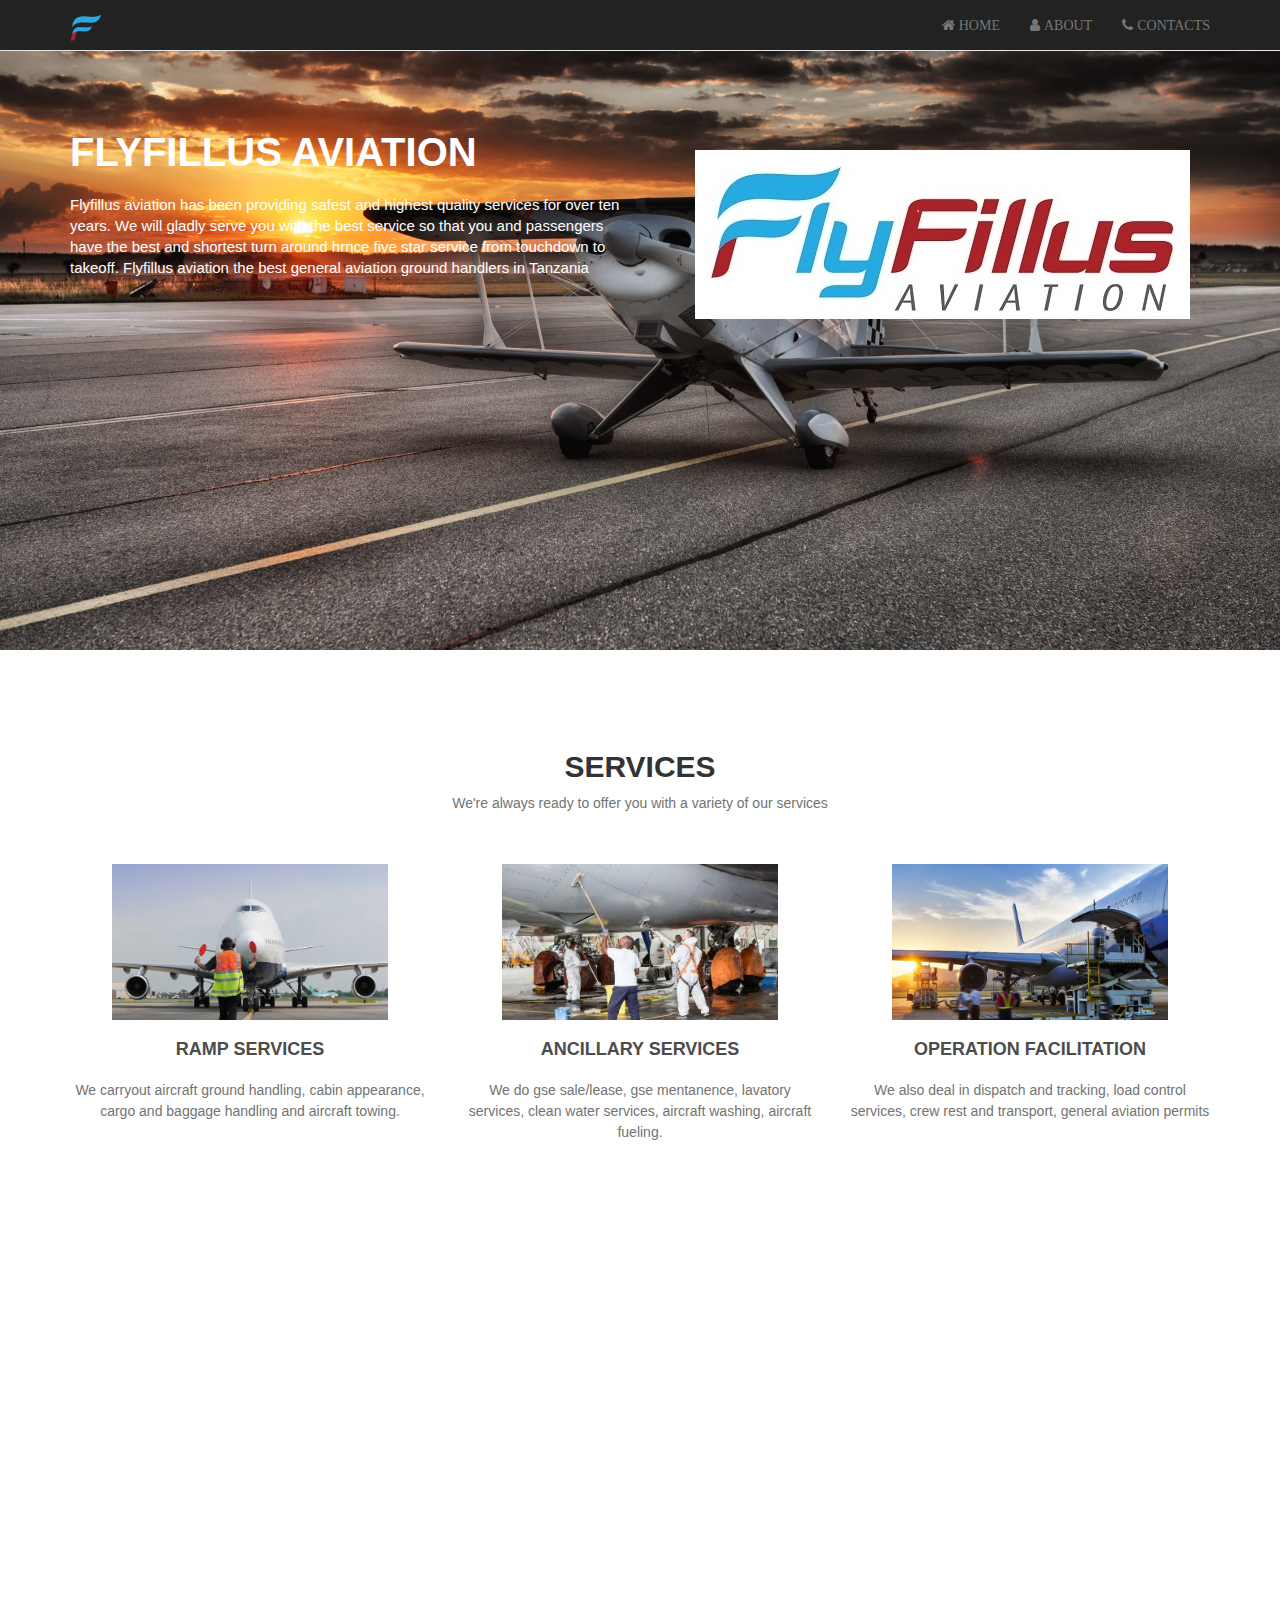
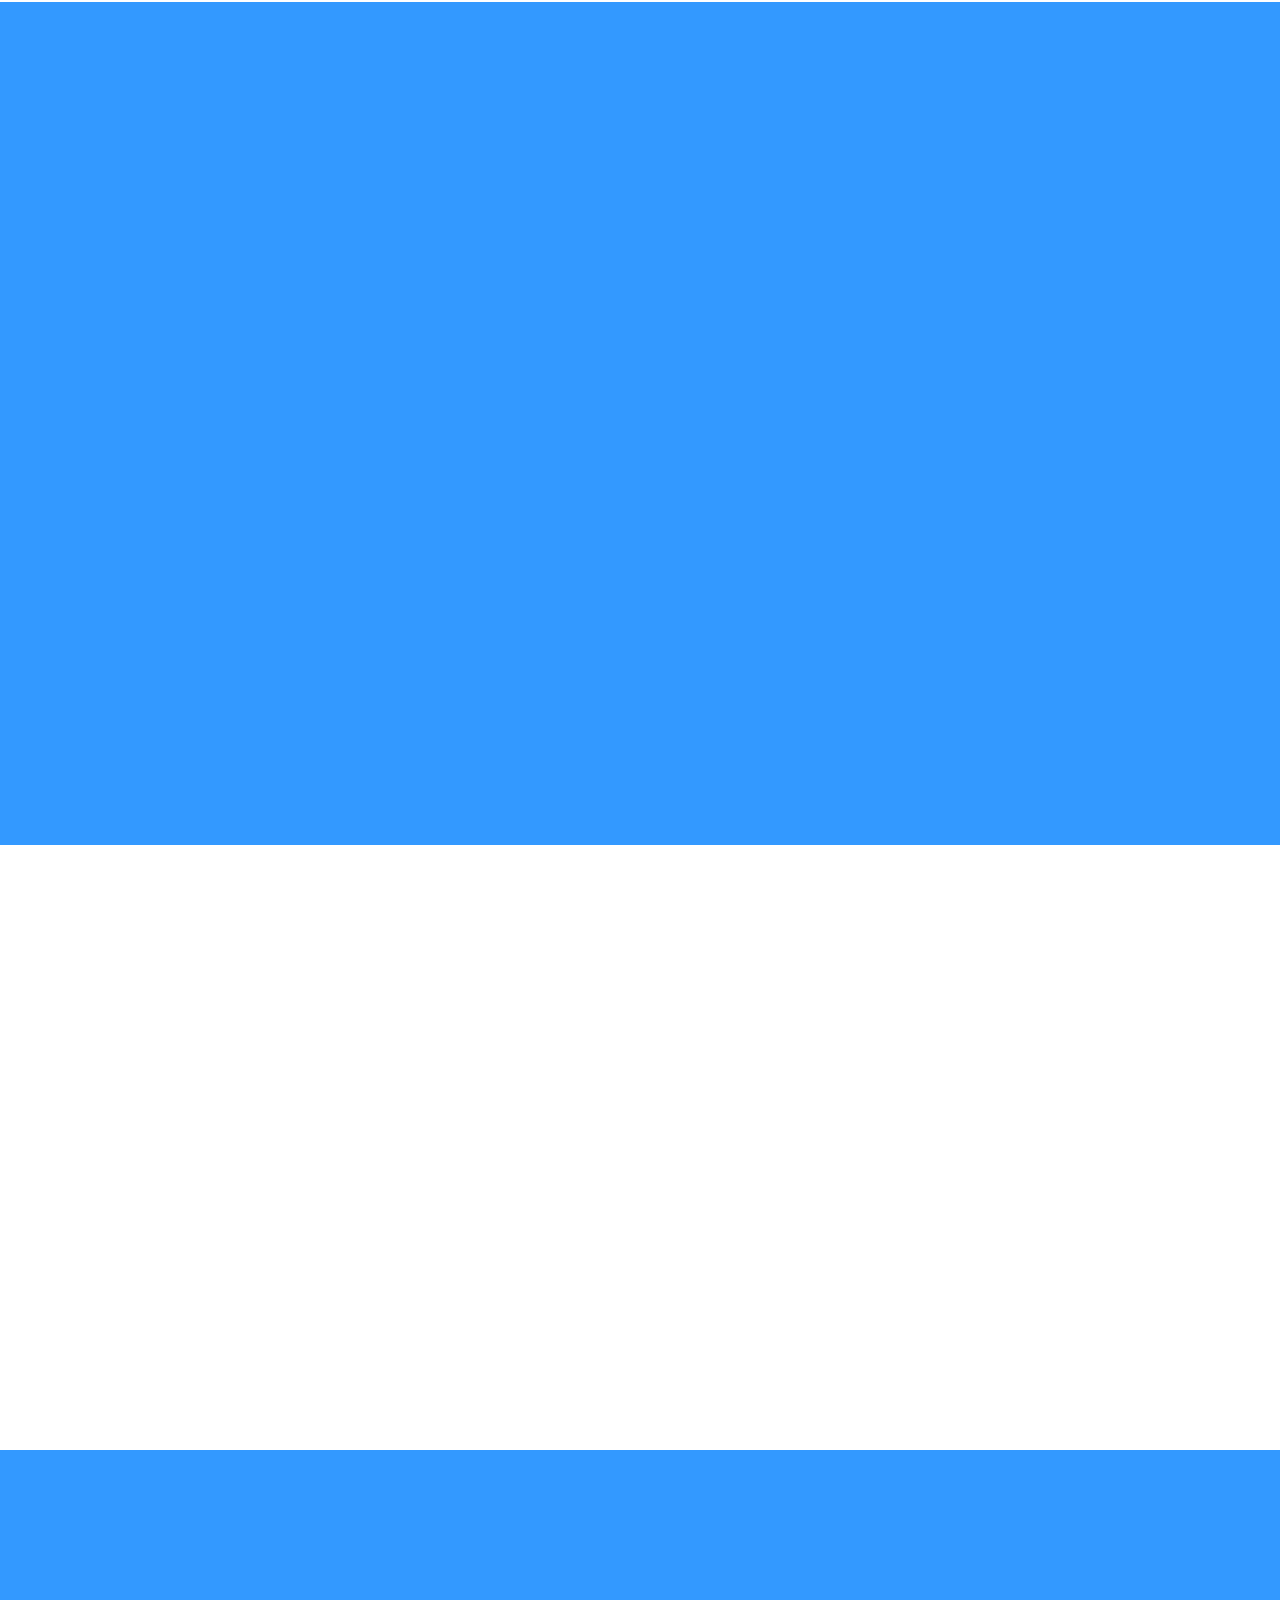
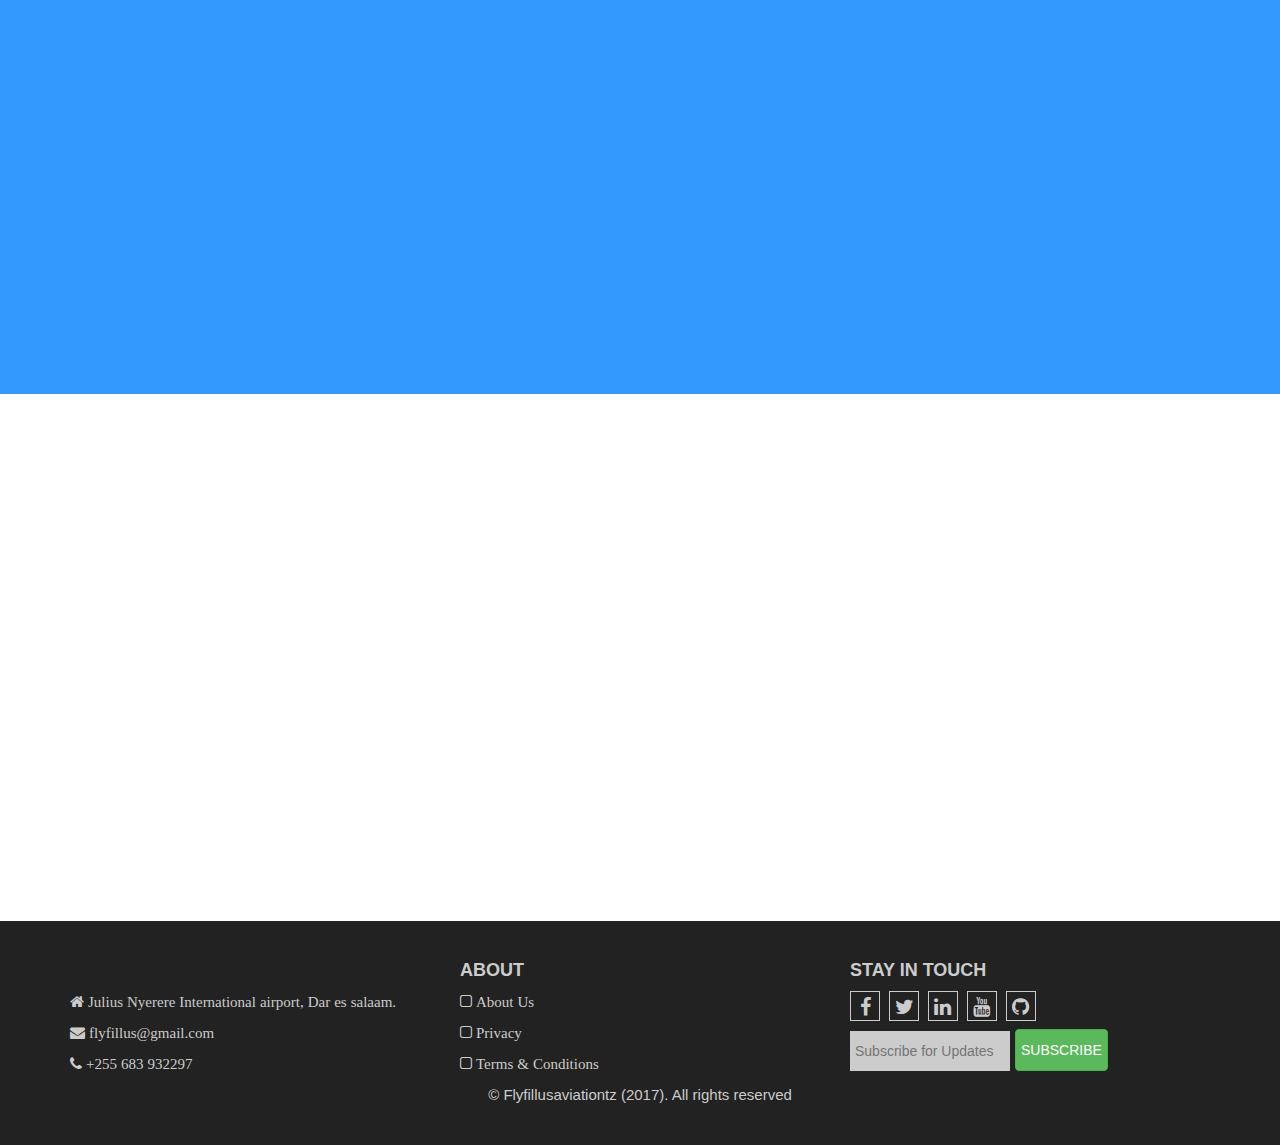
==== index.html @ 10ec1c62 "k" ====
<!DOCTYPE html>
<html>
	<head>
		<meta charset="utf-8">
		<meta http-equiv="X-UA-Compatible" content="IE=edge">
		<meta name="viewport" content="width=device-width, initial-scale=1">
		<title>Ground Handling | Tanzania | Flyfillusaviationtz</title>	
		<link rel="stylesheet" href="css/bootstrap.css">   
		<link rel="stylesheet" href="css/font-awesome.css">
		<link rel="stylesheet" href="css/style.css">
		<link rel="stylesheet" href="css/animate.css">
		<link rel="icon" type="image/png" href="image/logoo.png">
	</head>
	<body>
		<div id="myNavbar" class="navbar navbar-default navbar-fixed-top" role="navigation">
			<div class="container">
				<div class="navbar-header">
					<button type="button" class="navbar-toggle" data-toggle="collapse" data-target=".navbar-collapse">
						<span class="icon-bar"></span>
						<span class="icon-bar"></span>
						<span class="icon-bar"></span>
					</button>
					<a href="index.html" class="navbar-brand"><img style="height:26px; widith:26px;"src="image/logoo.png"></a>
				</div>
				<div class="navbar-collapse collapse">
					<ul class="nav navbar-nav navbar-right">
						<li><a href="index.html"><i class="fa fa-home" aria-hidden="true"> Home</i></a></li>
						<li><a href="#team"><i class="fa fa-user" aria-hidden="true"> About</i></a></li>
						<li><a href="contacts.html"><i class="fa fa-phone" aria-hidden="true"> Contacts</i></a></li>
					</ul>
				</div>
			</div>
		</div>
		<div id="header" class="header">
			<div class="container">
				<div class="row">
					<div class="col-lg-6 col-md-6 wow bounceInLeft" data-wow-delay="1s">
						<h1>Flyfillus aviation</h1>
						<p>
						Flyfillus aviation has been providing safest and highest quality services for over ten years. 
						We will gladly serve you with the best service so that you and passengers have the best and shortest turn around hrnce five star service from touchdown to takeoff. 
						Flyfillus aviation the best general aviation ground handlers in Tanzania
						</p>
					</div>
					<div class="col-lg-6 col-md-6 wow bounceInRight">
						<img src="image/test.jpg" alt="">
					</div>
				</div>
				
				
				
			</div>
		</div>
		<div id="services" class="services">
			<div class="container">
				<h2 class="wow fadeInUp">Services</h2>
				<p class="wow fadeInUp" data-wow-delay="0.4s">We're always ready to offer you with a variety of our services</p>
				<div class="row">
					<div class="col-lg-4 col-md-4 wow fadeInLeft" data-wow-delay="1.8s">
						<div class="service-block">
							<div>
								<img src="image/ramp.jpg" alt="" style="width:276px; height:156px;">
							</div>
							<div>
								<h4>RAMP SERVICES</h4>
								<p>We carryout aircraft ground handling, cabin appearance, cargo and baggage handling and aircraft towing.</p>
							</div>
						</div>
					</div>
					<div class="col-lg-4 col-md-4 wow fadeInLeft" data-wow-delay="1.4s">
						<div class="service-block">
							<div>
								<img src="image/Cleaning.jpg" alt="" style="width:276px; height:156px;">
							</div>
							<div>
								<h4>ANCILLARY SERVICES</h4>
								<p>We do gse sale/lease, gse mentanence, lavatory services, clean water services, aircraft washing, aircraft fueling.</p>
							</div>
						</div>
					</div>
					<div class="col-lg-4 col-md-4 wow fadeInLeft" data-wow-delay="1s">
						<div class="service-block">
							<div>
								<img src="image/operation.jpg" alt="" style="width:276px; height:156px;">
							</div>
							<div>
								<h4>OPERATION FACILITATION</h4>
								<p>We also deal in dispatch and tracking, load control services, crew rest and transport, general aviation permits</p>
							</div>
						</div>
					</div>
				</div>	
				<div class="row">
					<div class="col-lg-4 col-md-4 wow fadeInLeft" data-wow-delay="1.8s">
						<div class="service-block">
							<div>
								<img src="image/charter.jpg" alt="" style="width:276px; height:156px;">
							</div>
							<div>
								<h4>CHARTER SERVICES</h4>
								<p>"Beechcraft 1900, king air, citation sovereign, citation mustang, Cessna caravan 208, Embraer erj 145.</p>
							</div>
						</div>
					</div>
					<div class="col-lg-4 col-md-4 wow fadeInLeft" data-wow-delay="1.4s">
						<div class="service-block">
							<div>
								<img src="image/passengers.jpg" alt="" style="width:276px; height:156px;">
							</div>
							<div>
								<h4>PASSENGER HANDLING</h4>
								<p>We perform fast track handling, meet greet and assist, terminal transport, minor tracking and facilitation, passenger lounge facilities, booking and reservation.</p>
							</div>
						</div>
					</div>
					<div class="col-lg-4 col-md-4 wow fadeInLeft" data-wow-delay="1s">
						<div class="service-block">
							<div>
								<img src="image/advisory.jpg" alt="">
							</div>
							<div>
								<h4>FREE AVIATION ADVISORY</h4>
								<p>We offer advice on notam, weather, charts, urgent airport information, Tanzania important aviation contacts</p>
							</div>
						</div>
					</div>
				</div>
			</div>
		</div>
		<div id="pricing" class="pricing">
			<div class="container">
				<div class="row">
					<h2 class="wow fadeInUp">Pricing</h2>
					<p class="wow fadeInUp" data-wow-delay="0.4s">Management refers to the process of achieving organizational</p>
					<div class="col-lg-3 col-md-3 wow flipInY" data-wow-delay="0.8s">
						<div class="packages">
							<h4>Bronze</h4>
							<h1>9.99</h1>
							<b>Monthly</b>
							<p>Management refers to the process of achieving organizational</p>
							<hr>
							<li>100 Users</li>
							<li>SSL Certificate</li>
							<li>Online Support</li>
							<li>300GB Diskspace</li>
							<li>100 Email Address</li>
							<li>MySQL Databases</li>
							<button class="btn btn-success">Get Started</button>
						</div>
					</div>
					<div class="col-lg-3 col-md-3 wow flipInY" data-wow-delay="1.2s">
						<div class="packages">
							<h4>Silver</h4>
							<h1>19.99</h1>
							<b>Monthly</b>
							<p>Management refers to the process of achieving organizational</p>
							<hr>
							<li>100 Users</li>
							<li>SSL Certificate</li>
							<li>Online Support</li>
							<li>300GB Diskspace</li>
							<li>100 Email Address</li>
							<li>MySQL Databases</li>
							<button class="btn btn-success">Get Started</button>
						</div>
					</div>
					<div class="col-lg-3 col-md-3 wow flipInY" data-wow-delay="1.6s">
						<div class="packages">
							<h4>Gold</h4>
							<h1>29.99</h1>
							<b>Monthly</b>
							<p>Management refers to the process of achieving organizational</p>
							<hr>
							<li>100 Users</li>
							<li>SSL Certificate</li>
							<li>Online Support</li>
							<li>300GB Diskspace</li>
							<li>100 Email Address</li>
							<li>MySQL Databases</li>
							<button class="btn btn-success">Get Started</button>
						</div>
					</div>
					<div class="col-lg-3 col-md-3 wow flipInY" data-wow-delay="2.0s">
						<div class="packages">
							<h4>Premium</h4>
							<h1>39.99</h1>
							<b>Monthly</b>
							<p>Management refers to the process of achieving organizational</p>
							<hr>
							<li>100 Users</li>
							<li>SSL Certificate</li>
							<li>Online Support</li>
							<li>300GB Diskspace</li>
							<li>100 Email Address</li>
							<li>MySQL Databases</li>
							<button class="btn btn-success">Get Started</button>
						</div>
					</div>
				</div>
			</div>
		</div>
		<div id="team" class="team">
			<div class="container">
				<div class="row">
					<h2 class="wow fadeInUp">Meet the team</h2>
					<p class="wow fadeInUp" data-wow-delay="0.4s">Our team will assist with your specific and general aircraft related enquiries</p>
					<div class="col-lg-3 col-md-3 wow fadeInLeft" data-wow-delay="2.0s">
						<img src="image/profile.png" class="img-circle" alt="">
						<h4>Mugisha Frank</h4>
						<b>Operations Manager</b>
						<p>flyfillus@flyfillusaviation.com</p>
						<a href="#"><i class="fa fa-facebook" aria-hidden="true"></i></a>
						<a href="#"><i class="fa fa-twitter" aria-hidden="true"></i></a>
						<a href="#"><i class="fa fa-linkedin" aria-hidden="true"></i></a>
						<a href="#"><i class="fa fa-pinterest" aria-hidden="true"></i></a>
					</div>
					<div class="col-lg-3 col-md-3 wow fadeInLeft" data-wow-delay="1.6s">
						<img src="image/profile.png" class="img-circle" alt="">
						<h4>Goha Frank</h4>
						<b>Operations Executive</b>
						<p>operations@flyfillusaviation.com</p>
						<a href="#"><i class="fa fa-facebook" aria-hidden="true"></i></a>
						<a href="#"><i class="fa fa-twitter" aria-hidden="true"></i></a>
						<a href="#"><i class="fa fa-linkedin" aria-hidden="true"></i></a>
						<a href="#"><i class="fa fa-pinterest" aria-hidden="true"></i></a>
					</div>
					<div class="col-lg-3 col-md-3 wow fadeInLeft" data-wow-delay="1.2s">
						<img src="image/profile.png" class="img-circle" alt="">
						<h4>Irene Aloys</h4>
						<b>Marketing Executive</b>
						<p>marketing@flyfillusaviation.com</p>
						<a href="#"><i class="fa fa-facebook" aria-hidden="true"></i></a>
						<a href="#"><i class="fa fa-twitter" aria-hidden="true"></i></a>
						<a href="#"><i class="fa fa-linkedin" aria-hidden="true"></i></a>
						<a href="#"><i class="fa fa-pinterest" aria-hidden="true"></i></a>
					</div>
					<div class="col-lg-3 col-md-3 wow fadeInLeft" data-wow-delay="0.8s">
						<img src="image/profile.png" class="img-circle" alt="">
						<h4>Mutalemwa Julius</h4>
						<b>Accounts Executive</b>
						<p>accounts@flyfillusaviation.com</p>
						<a href="#"><i class="fa fa-facebook" aria-hidden="true"></i></a>
						<a href="#"><i class="fa fa-twitter" aria-hidden="true"></i></a>
						<a href="#"><i class="fa fa-linkedin" aria-hidden="true"></i></a>
						<a href="#"><i class="fa fa-pinterest" aria-hidden="true"></i></a>
					</div>
				</div>
			</div>
		</div>
		<div id="client" class="clients">
			<div class="container">
				<div class="row">
					<h2 class="wow fadeInUp">Trusted by</h2>
					<p class="wow fadeInUp" data-wow-delay="0.4s">Management refers to the process of achieving organizational</p>
					<div class="col-lg-3 col-md-3 wow fadeInLeft" data-wow-delay="2.0s">
						<li><img src="image/client1.png" alt=""></li>
					</div>
					<div class="col-lg-3 col-md-3 wow fadeInLeft" data-wow-delay="1.6s">
						<li><img src="image/client2.png" alt=""></li>
					</div>
					<div class="col-lg-3 col-md-3 wow fadeInLeft" data-wow-delay="1.2s">
						<li><img src="image/client3.png" alt=""></li>
					</div>
					<div class="col-lg-3 col-md-3 wow fadeInLeft" data-wow-delay="0.8s">
						<li><img src="image/client4.png" alt=""></li>
					</div>
				</div>
			</div>
		</div>
		<div id="contact" class="contact">
			<div class="container">
				<div class="row">
					<h2 class="wow fadeInUp">Contact</h2>
					<p class="wow fadeInUp" data-wow-delay="0.4s">Management refers to the process of achieving organizational</p>
					<div class="col-lg-6 col-md-6">
						<div class="input-group input-group-lg wow fadeInUp" data-wow-delay="0.8s">
							<span class="input-group-addon" id="sizing-addon1"><i class="fa fa-user" aria-hidden="true"></i></span>
							<input type="text" class="form-control"  aria-describedby="sizing-addon1" placeholder="Firstname">
						</div>
						<div class="input-group input-group-lg wow fadeInUp" data-wow-delay="1.2s">
							<span class="input-group-addon" id="sizing-addon1"><i class="fa fa-envelope" aria-hidden="true"></i></span>
							<input type="text" class="form-control"  aria-describedby="sizing-addon1" placeholder="Email">
						</div>
						<div class="input-group input-group-lg wow fadeInUp" data-wow-delay="1.6s">
							<span class="input-group-addon" id="sizing-addon1"><i class="fa fa-phone" aria-hidden="true"></i></span>
							<input type="text" class="form-control"  aria-describedby="sizing-addon1" placeholder="Phone number">
						</div>
					</div>
					<div class="col-lg-6 col-md-6 wow fadeInUp" data-wow-delay="2.0s">
						<div class="input-group">
							<textarea name="" id=""cols="80" rows="6" class="form-control" style="resize:none;" placeholder="Write your message..."></textarea>
						</div>
						<button class="btn btn-lg">Send Message</button>
					</div>
				</div>
			</div>
		</div>
		<div id="footer" class="footer">
			<div class="container">
				<div class="row">
					<div class="col-lg-4">
						<h4 class="wow fadeInUp">Contact Us</h4>
						<p><i class="fa fa-home" aria-hidden="true"> Julius Nyerere International airport, Dar es salaam.</i></p>
						<p><i class="fa fa-envelope" aria-hidden="true"> flyfillus@gmail.com</i></p>
						<p><i class="fa fa-phone" aria-hidden="true"> +255 683 932297</i></p>
					</div>
					<div class="col-lg-4">
						<h4>About</h4>
						<p><i class="fa fa-square-o" aria-hidden="true"> About Us</i></p>
						<p><i class="fa fa-square-o" aria-hidden="true"> Privacy</i></p>
						<p><i class="fa fa-square-o" aria-hidden="true"> Terms & Conditions</i></p>
					</div>
					<div class="col-lg-4">
						<h4>Stay in touch</h4>
						<i class="social fa fa-facebook" aria-hidden="true"></i>
						<i class="social fa fa-twitter" aria-hidden="true"></i>
						<i class="social fa fa-linkedin" aria-hidden="true"></i>
						<i class="social fa fa-youtube" aria-hidden="true"></i>
						<i class="social fa fa-github" aria-hidden="true"></i><br>
						<input type="email" placeholder="Subscribe for Updates"><button class="btn btn-success">Subscribe</button>
					</div>
				</div>
				<p class="text-center">&copy; Flyfillusaviationtz (2017). All rights reserved</p>
			</div>
		</div>
		
		
		<script src="js/jquery.js"></script>
		<script src="js/bootstrap.js"></script>
		<script src="js/wow.min.js"></script>
        <script>
            new WOW().init();
        </script>
	</body>
</html>
---- css/style.css ----
*{
	padding:0;
	margin:0;
}
body{
	overflow-x:hidden;
	font-family:'Open Sans', sans-serif;
	text-rendering:optimizeLegibility !important;
	-webkit-font-smoothing:antialiased !important;
}
li{
	list-style:none;
	display:inline-block;
}
a{
	text-decoration:none;
	transition: all 500ms ease-in-out;
	
}
a:hover,a:active{
	text-decoration:none;
}
h1,h2,h4{
	font-family:'PT Sans Narrow', Arial, sans-serif;
	text-transform:uppercase;
	font-weight:700;
}
p{
	font-size:15px;
	line-height:21px;
}
.btn{
	transition:all 300ms ease-in-out;
	font-weight:500 !important;
	text-transform:uppercase;
}
.btn:hover{
	background-color:#ededed !important;
	color:#3c3c3c !important;
	border:1px solid #fff !important;
}
.navbar{
	background-color:#222222 !important;
	text-transform:uppercase;
	font-family:'PT Sans Narrow', Arial, sans-serif;
	font-weight:700;
}
.navbar a:hover{
	opacity:1;
	background-color:#111111 !important;
}
.header{
	height:600px;
	width:100%;
	padding:30px 0 30px;
	margin-top:50px;
	background-image:url(../image/aircraft.jpeg);
	background-position:center center;
	background-repeat:no-repeat;
	background-size:cover;
	color:#fff;
}
.header img{
	height:169px;
	width:495px;
	margin:70px 0 0 40px;
}
.header h1{
	font-size:40px;
	font-weight:700;
	padding-top:30px;
}
.header h1,.header p,.header button{
	margin-top:20px;
}
.header .btn{
	border-radius:0;
	margin:40px 20px;
}
@media(max-width:575px){
	.header p{
		font-size:3px;
	}
	
}
@media(max-width:768px){
	.header{
		padding:30px;
		height:750px;
	}
	.header img{
		width:90%;
		height:200px;
		margin:20px 0 0 20px;
	}
	.header .btn{
		font-size:10px;
		margin-left:20px;
	}
	.header h1{
		font-size:20px;
	}
	.header p{
		font-size:13px;
	}
}
.services{
	padding:80px 0 80px;
	text-align:center;
}
.services h1,.services h4{
	color:#4c4c4c;
	margin:20px 0 20px;
}
.services p{
	color:#737373;
	font-size:14px;
	padding-bottom:40px;
}
.services i{
	height:80px;
	width:80px;
	font-size:30px;
	padding:25px 20px;
	border-radius:50%;
	background-color:#6699cc;
	color:#fff;
}
@media(max-width:768px){
	.services{
		padding:30px;
	}
}
.pricing{
	padding:50px 0 80px;
	text-align:center;
	background-color:#3399ff;
}
.pricing h2, .pricing p{
	color:#fff;
}
.pricing p{
	padding-bottom:40px;
}
.pricing .packages{
	padding:30px;
	border:1px solid #ccc;
	background-color:#fff;
	border-radius:5px;
	margin-top:30px;
}
.packages li{
	display:block;
	padding:5px;
}
.packages h4,.packages h1,.packages b{
	color:#4c4c4c;
}
.packages p,.packages li{
	color:#737373;
}
.packages button{
	margin-top:10px;
}
@media(max-width:768px){
	.pricing{
		padding:30px;
	}
	.packages{
		width:80%;
		margin-left:25px;
	}
}
.team{
	padding:50px 0 80px;
	text-align:center;
}
.team b,.team h2,.team h4{
	margin:20px 0 20px;
	color:#4c4c4c;
}
.team p{
	color:#737373;
}
.team img{
	height:150px;
	width:150px;
	margin-top:80px;
}
.team i{
	height:30px;
	width:30px;
	padding:5px;
	font-size:17px;
	border-radius:50%;
	background-color:#a0db8e;
}
.team a:hover i{
	background-color:#709963;
}
.clients{
	padding:50px 0 80px;
	background-color:#3399ff;
	text-align:center;
	color:#fff;
}
.client h2{
	color:#5e5e5e;
}
.clients p{
	padding-bottom:40px;
}
.clients img{
	width:200px;
	opacity:0.6;
	cursor:pointer;
	margin:40px 0;
	transition:all 500ms ease-in-out;
}
.clients li:hover img{
	opacity:1;
}
.contact{
	padding:50px 0 80px;
	text-align:center;
}
.contact p{
	padding-bottom:80px;
	color:#737373;
}
.contact h2{
	color:#4c4c4c;
	margin:20px 0 20px;
}
.contact .input-group{
	margin-bottom:25px;
}
.contact .form-control{
	border-radius:0 !important;
}
.contact span{
	border-radius:0 !important;
}
.contact .btn{
	border-radius:0;
	width:100%;
	font-size:15px;
	background-color:#f08080;
	color:#fff;
}
.contact .btn:hover{
	background-color:#a85959;
	color:#fff !important;
}
.footer{
	padding:30px;
	color:#cccccc;
	background-color:#222222;
}
.footer .social{
	font-size:20px;
	height:30px;
	width:30px;
	text-align:center;
	padding:5px;
	border:1px solid #cccccc;
	margin-bottom:10px;
	margin-right:5px;
}
.footer input{
	height:40px;
	width:160px;
	padding:5px;
	border:none;
	background-color:#cccccc;
	color:#000;
}
.footer .btn{
	padding:10px 5px 10px;
	margin:-3px 0 0 5px;
}



.card-box{
		width:70%;
		position:absolute; 
		top:300px;
		left:80px;
		background:rgba(34,34,34,0.8);
		color:#fff;
	}
	.text{
		width:90%;
		text-align:center;
		overflow:hidden;
		height:11rem;
	}
	.discount1{
		width:65%;
		float:left;
	}
	.discount1 p{
		font-family:Constantia, "Lucida Bright", "DejaVu Serif", Georgia, "serif";
		font-size:2rem;
		padding:2rem;
	}
	.discount1{
	width:65%;
	float:left;
}
.discount1 p{
	font-family:Constantia, "Lucida Bright", "DejaVu Serif", Georgia, "serif";
	font-size:2rem;
	padding:2rem;
}
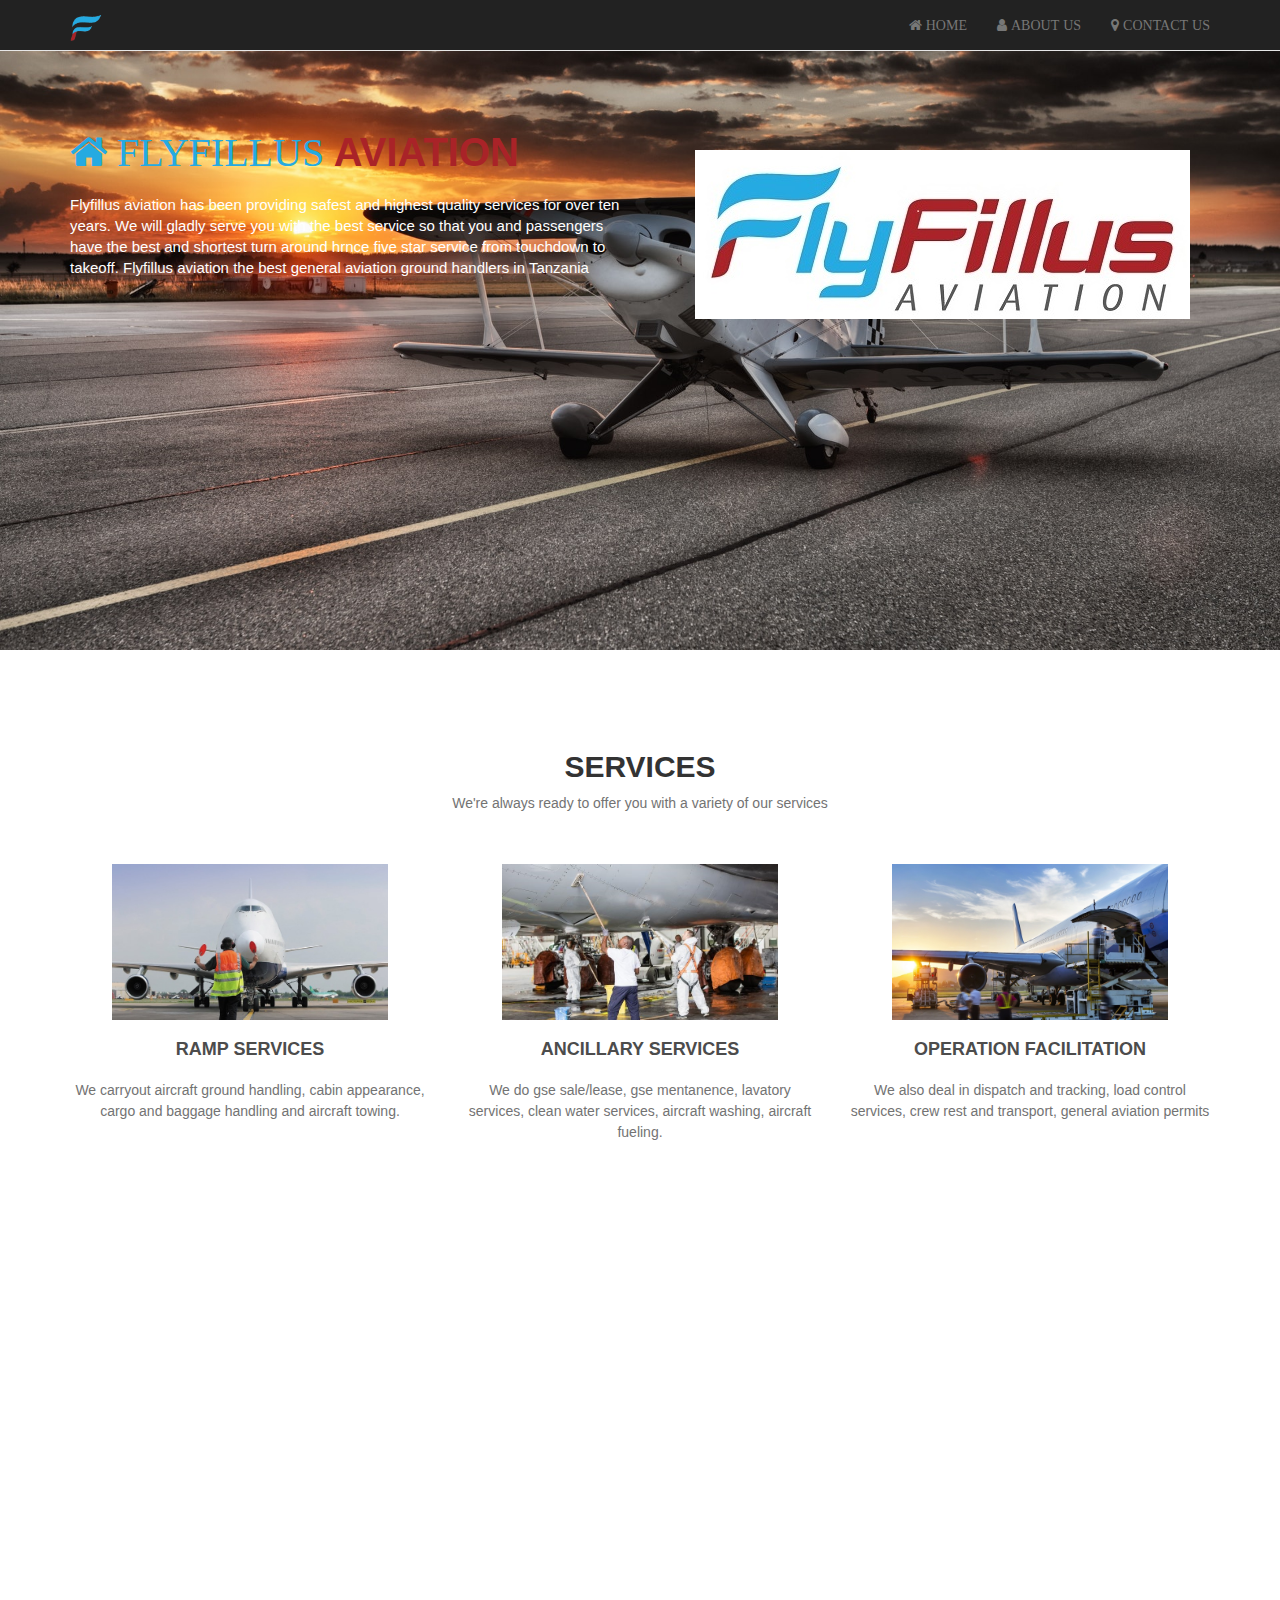
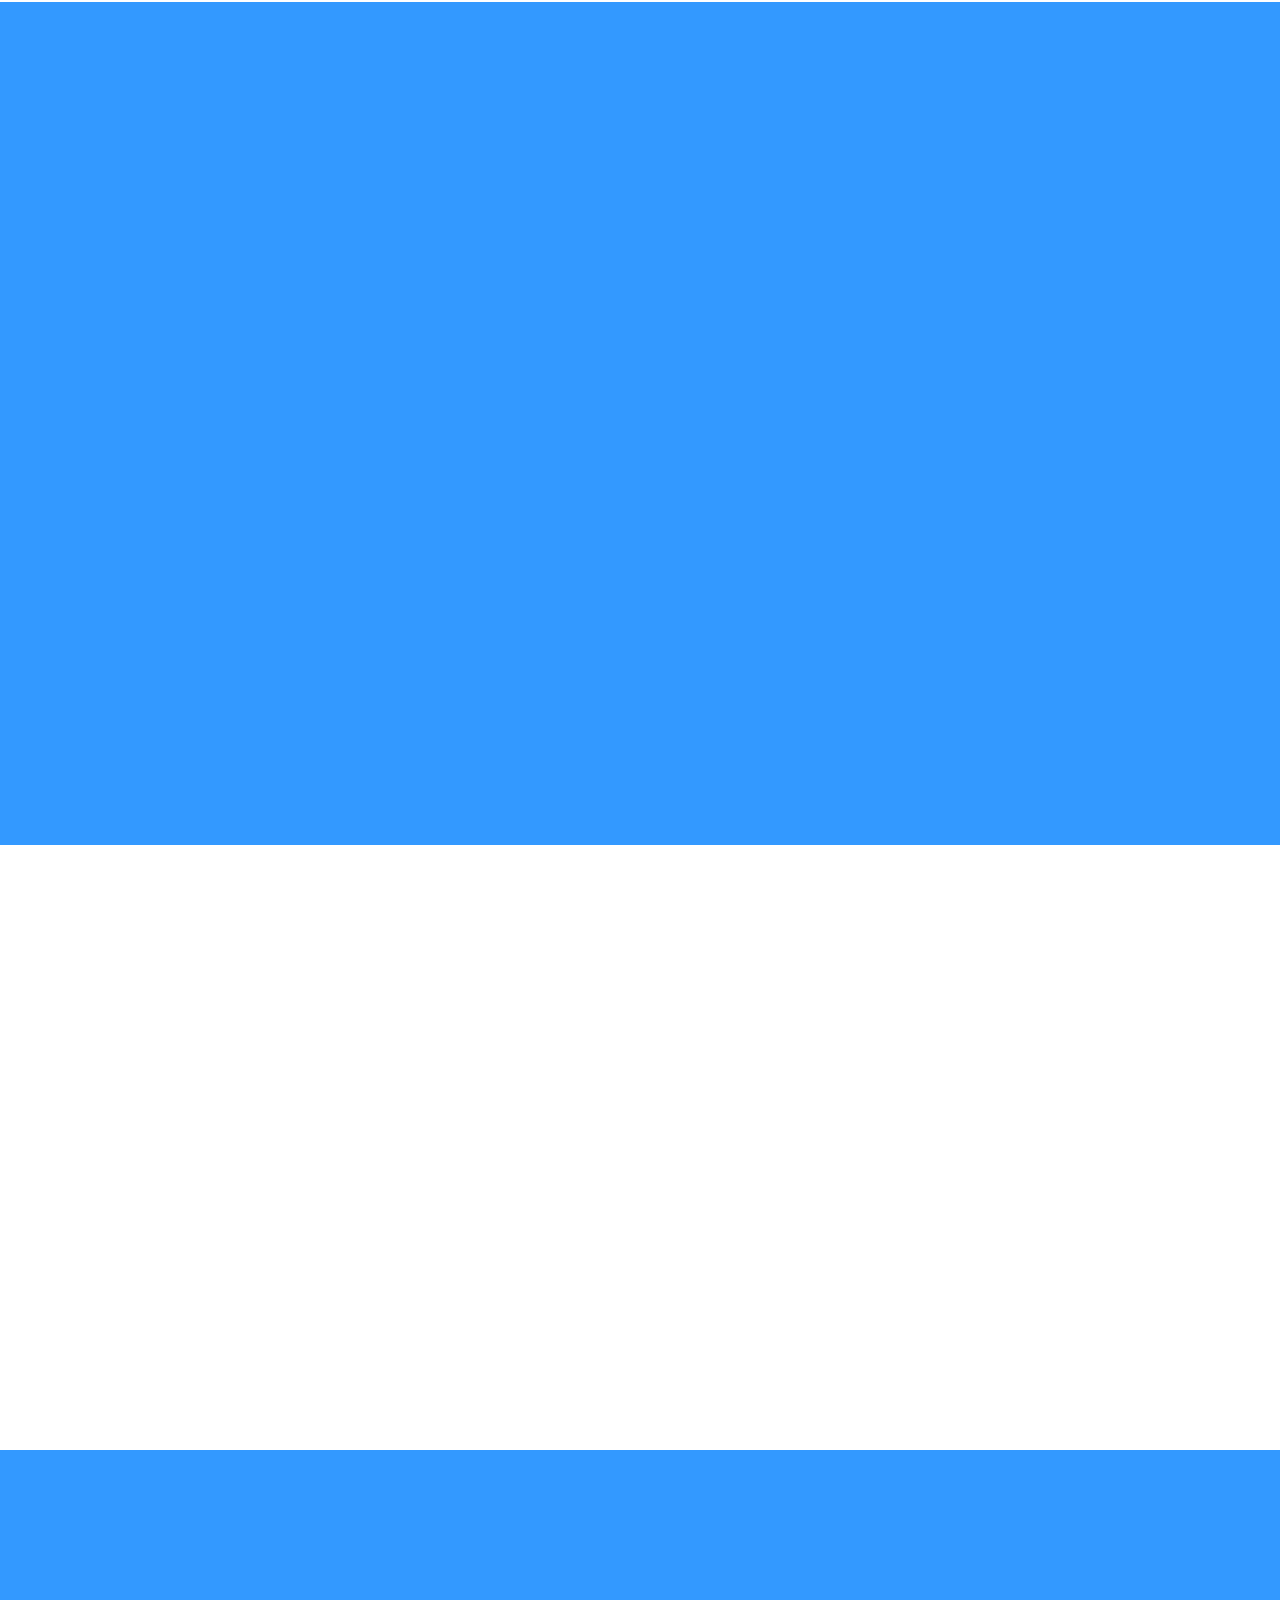
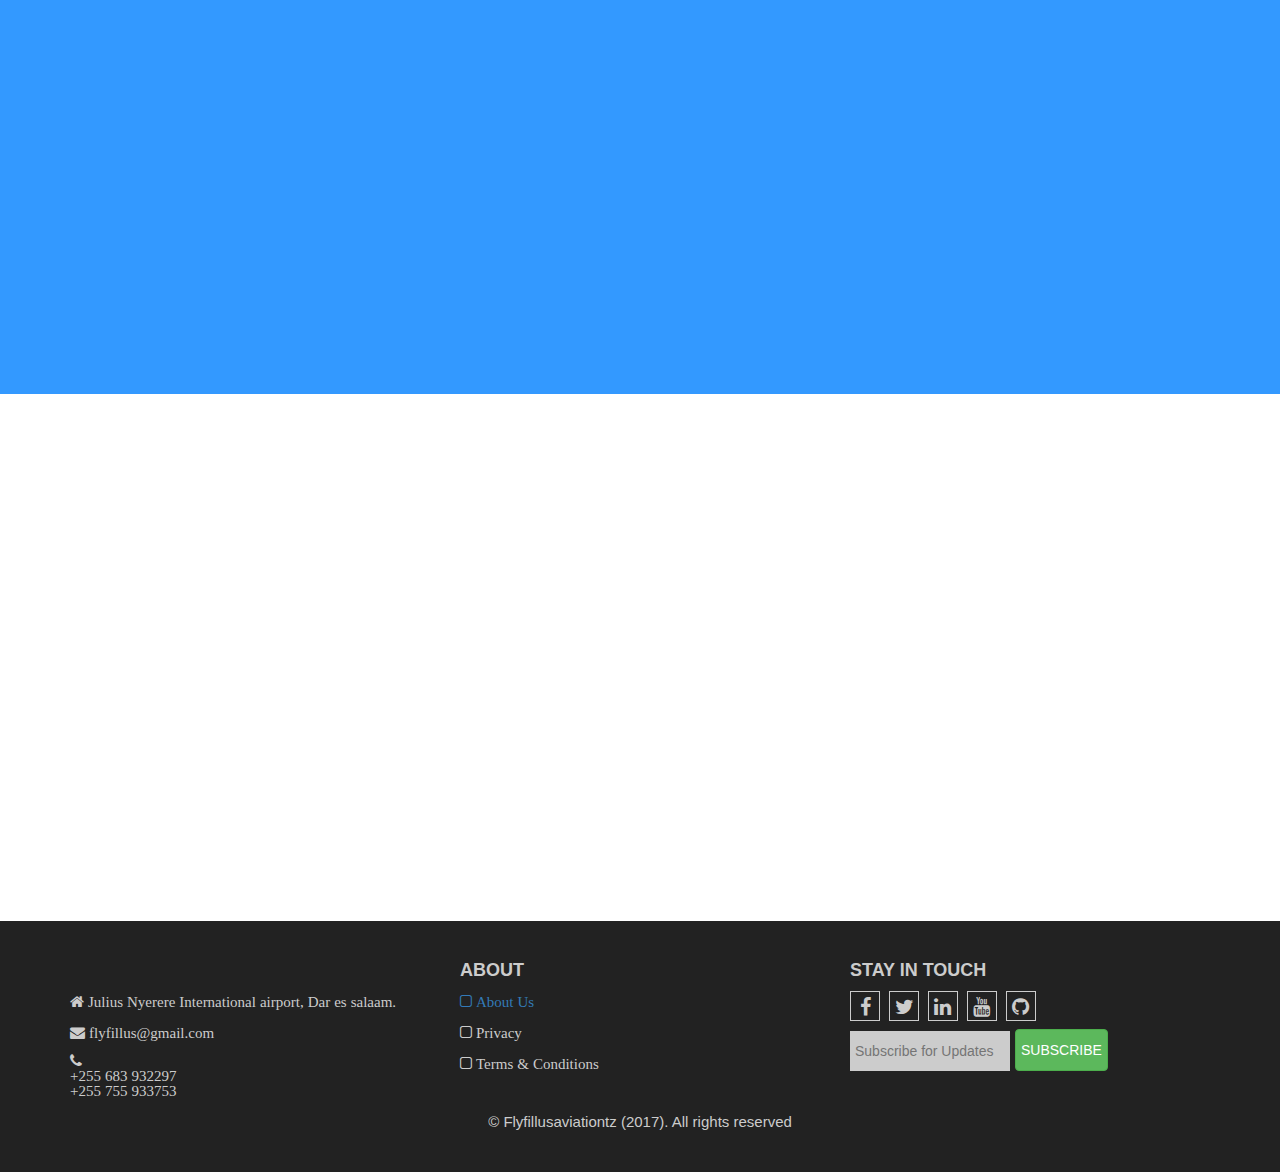
==== commit ece1ddec: "progress" ====
--- a/index.html
+++ b/index.html
@@ -25,8 +25,8 @@
 				<div class="navbar-collapse collapse">
 					<ul class="nav navbar-nav navbar-right">
 						<li><a href="index.html"><i class="fa fa-home" aria-hidden="true"> Home</i></a></li>
-						<li><a href="#team"><i class="fa fa-user" aria-hidden="true"> About</i></a></li>
-						<li><a href="contacts.html"><i class="fa fa-phone" aria-hidden="true"> Contacts</i></a></li>
+						<li><a href="about.html"><i class="fa fa-user" aria-hidden="true"> About Us</i></a></li>
+						<li><a href="contacts.html"><i class="fa fa-map-marker" aria-hidden="true"> Contact Us</i></a></li>
 					</ul>
 				</div>
 			</div>
@@ -35,7 +35,7 @@
 			<div class="container">
 				<div class="row">
 					<div class="col-lg-6 col-md-6 wow bounceInLeft" data-wow-delay="1s">
-						<h1>Flyfillus aviation</h1>
+						<h1><span class="fa fa-home" style="color:#25aae1;"> Flyfillus</span> <span style="color:#a92328;">aviation</span></h1>
 						<p>
 						Flyfillus aviation has been providing safest and highest quality services for over ten years. 
 						We will gladly serve you with the best service so that you and passengers have the best and shortest turn around hrnce five star service from touchdown to takeoff. 
@@ -46,9 +46,6 @@
 						<img src="image/test.jpg" alt="">
 					</div>
 				</div>
-				
-				
-				
 			</div>
 		</div>
 		<div id="services" class="services">
@@ -251,7 +248,7 @@
 			<div class="container">
 				<div class="row">
 					<h2 class="wow fadeInUp">Trusted by</h2>
-					<p class="wow fadeInUp" data-wow-delay="0.4s">Management refers to the process of achieving organizational</p>
+					<p class="wow fadeInUp" data-wow-delay="0.4s">Our Clients</p>
 					<div class="col-lg-3 col-md-3 wow fadeInLeft" data-wow-delay="2.0s">
 						<li><img src="image/client1.png" alt=""></li>
 					</div>
@@ -302,11 +299,15 @@
 						<h4 class="wow fadeInUp">Contact Us</h4>
 						<p><i class="fa fa-home" aria-hidden="true"> Julius Nyerere International airport, Dar es salaam.</i></p>
 						<p><i class="fa fa-envelope" aria-hidden="true"> flyfillus@gmail.com</i></p>
-						<p><i class="fa fa-phone" aria-hidden="true"> +255 683 932297</i></p>
+						<p><i class="fa fa-phone" aria-hidden="true"> 
+								<br> +255 683 932297
+								<br> +255 755 933753
+							</i>
+						</p>
 					</div>
 					<div class="col-lg-4">
 						<h4>About</h4>
-						<p><i class="fa fa-square-o" aria-hidden="true"> About Us</i></p>
+						<p><a href="about.html"><i class="fa fa-square-o" aria-hidden="true"> About Us</i></a></p>
 						<p><i class="fa fa-square-o" aria-hidden="true"> Privacy</i></p>
 						<p><i class="fa fa-square-o" aria-hidden="true"> Terms & Conditions</i></p>
 					</div>
--- a/css/style.css
+++ b/css/style.css
@@ -28,6 +28,9 @@
 p{
 	font-size:15px;
 	line-height:21px;
+}
+.specific{
+	color:#fff !important;
 }
 .btn{
 	transition:all 300ms ease-in-out;
@@ -279,7 +282,9 @@
 	padding:10px 5px 10px;
 	margin:-3px 0 0 5px;
 }
-
+.spacee{
+	margin-top:60px;
+}
 
 
 .card-box{
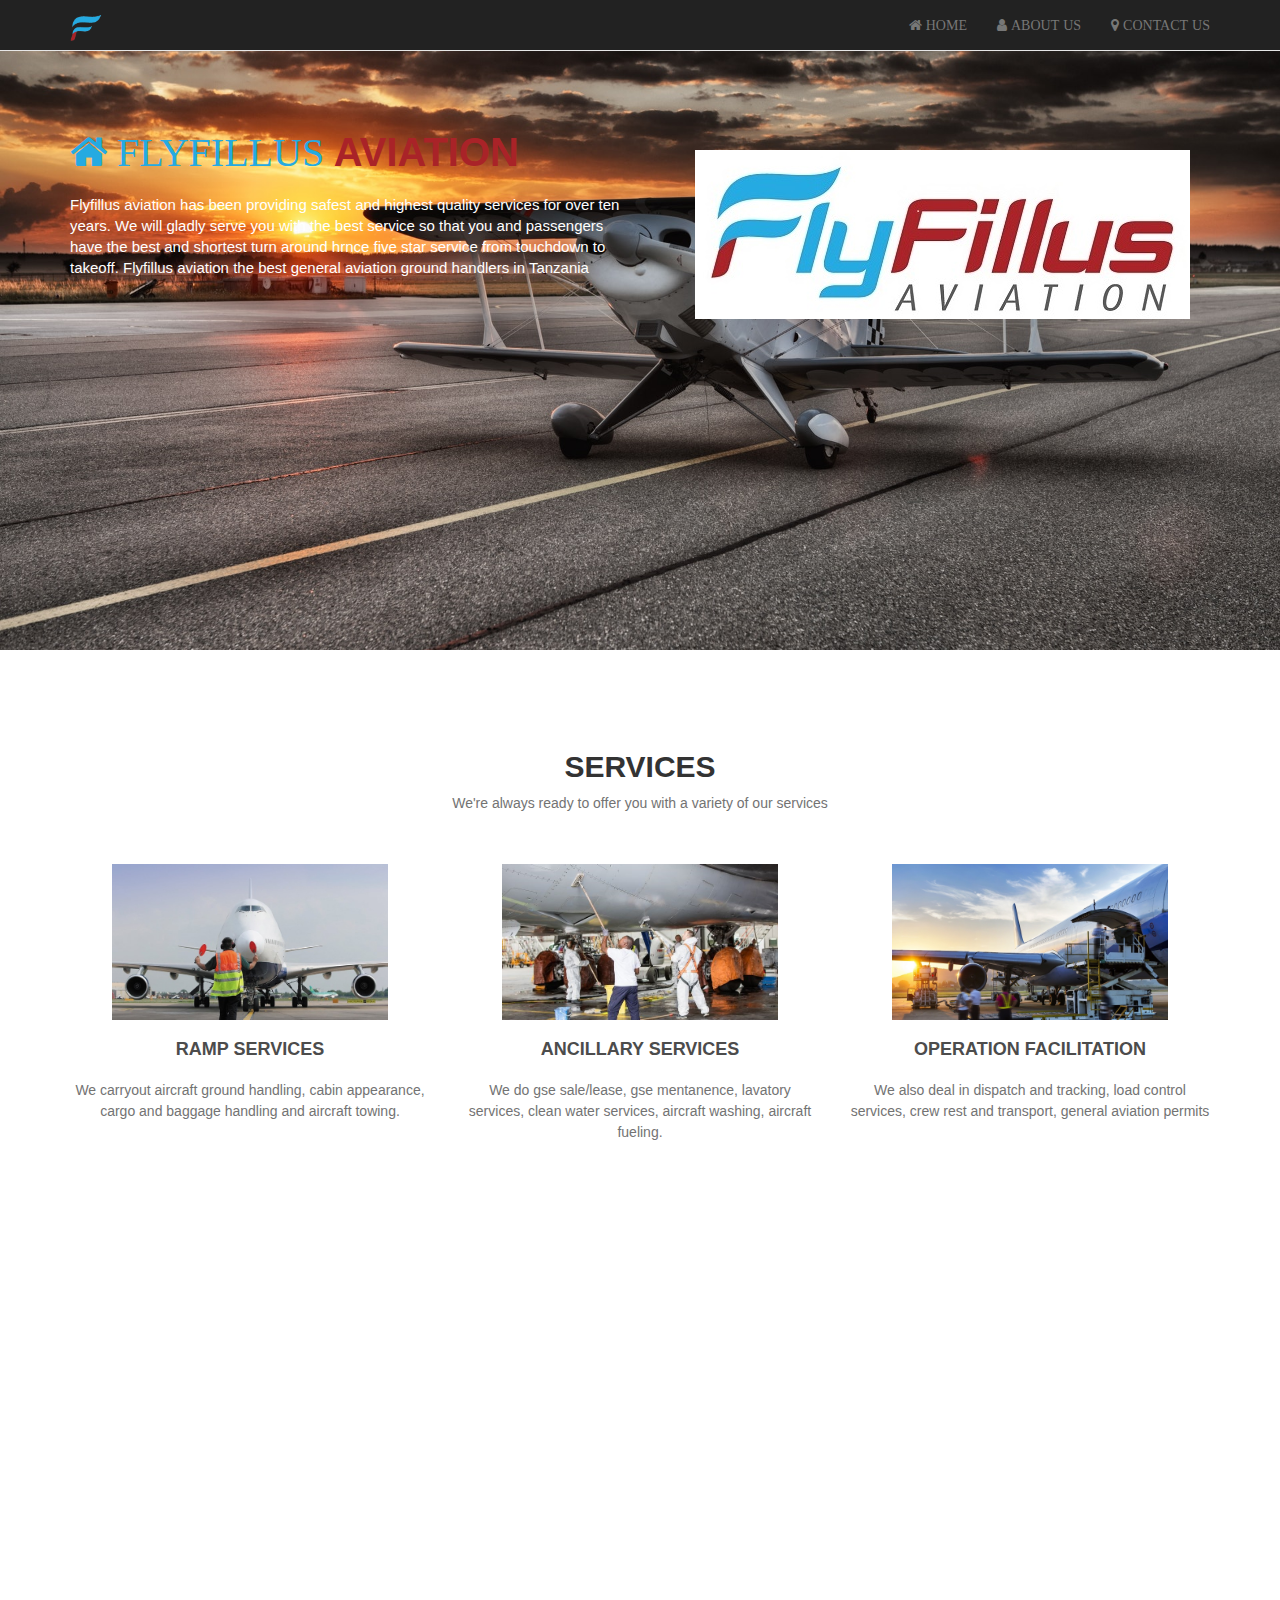
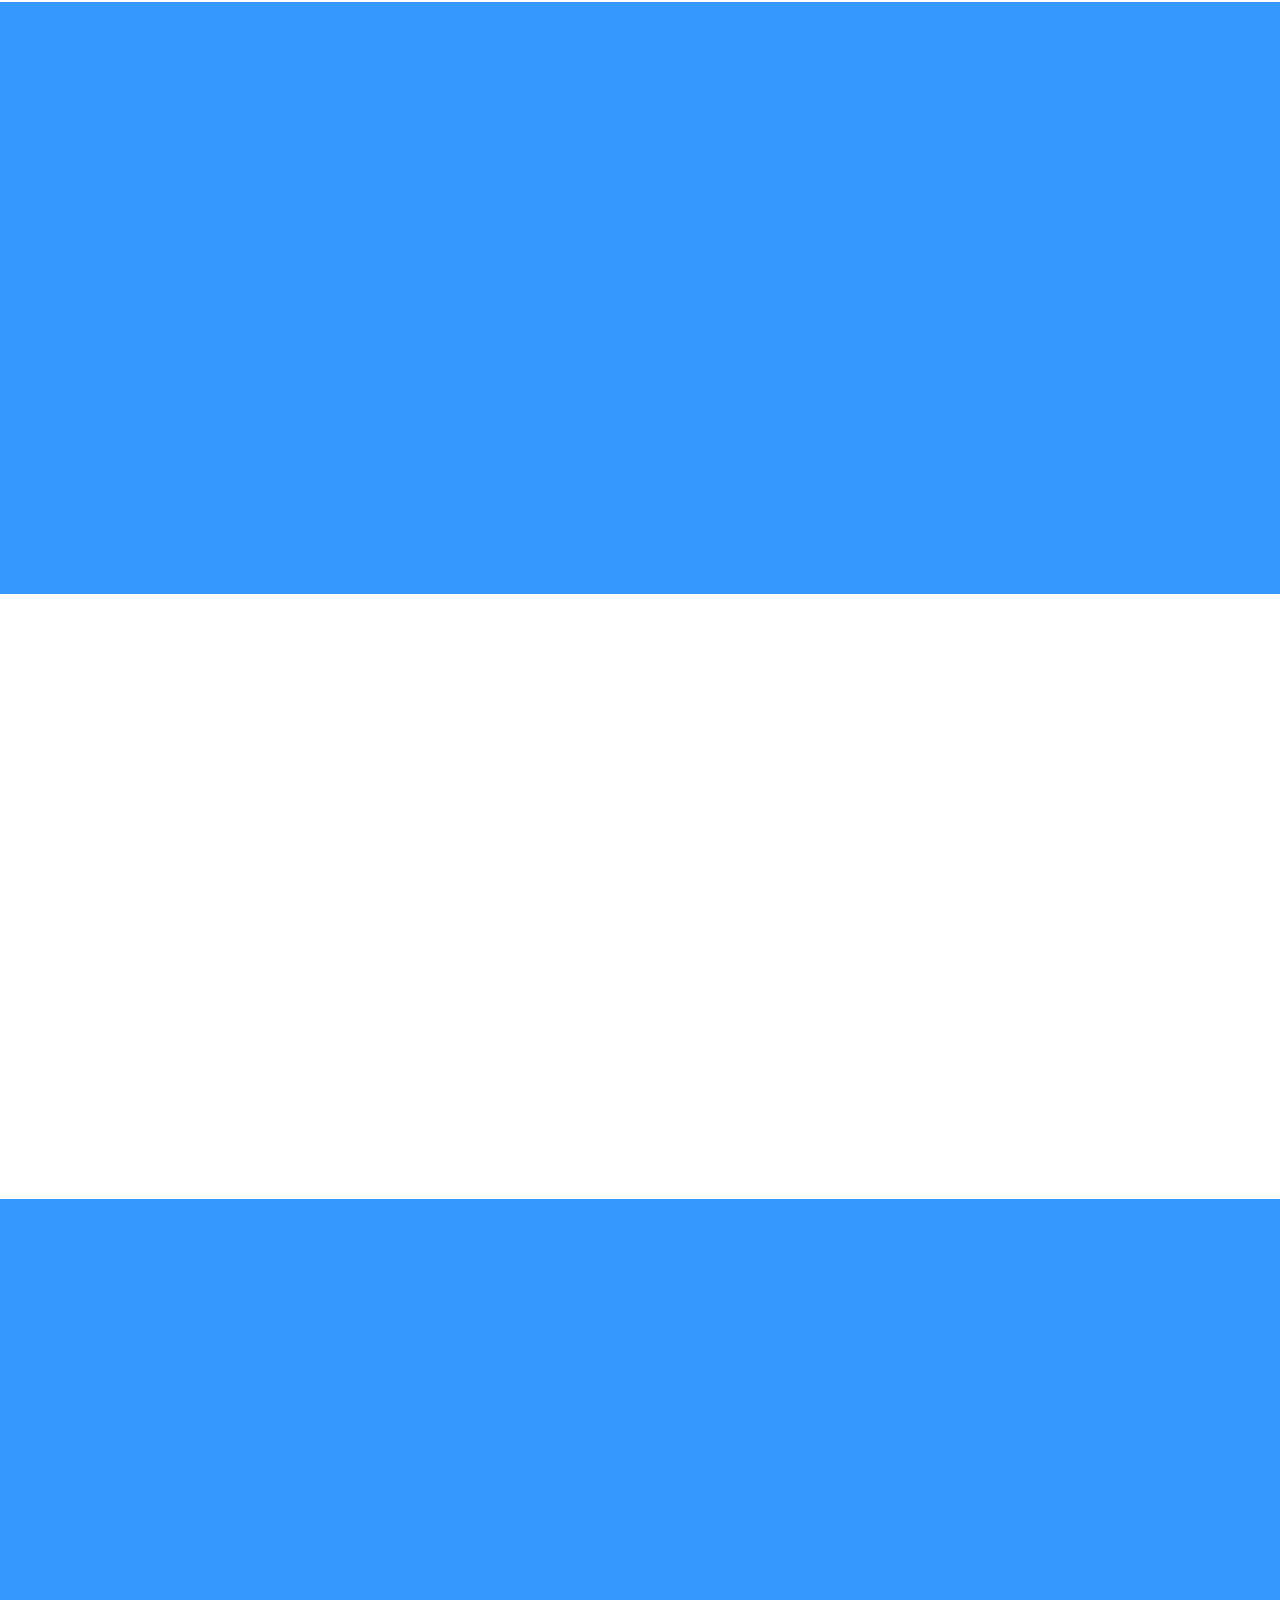
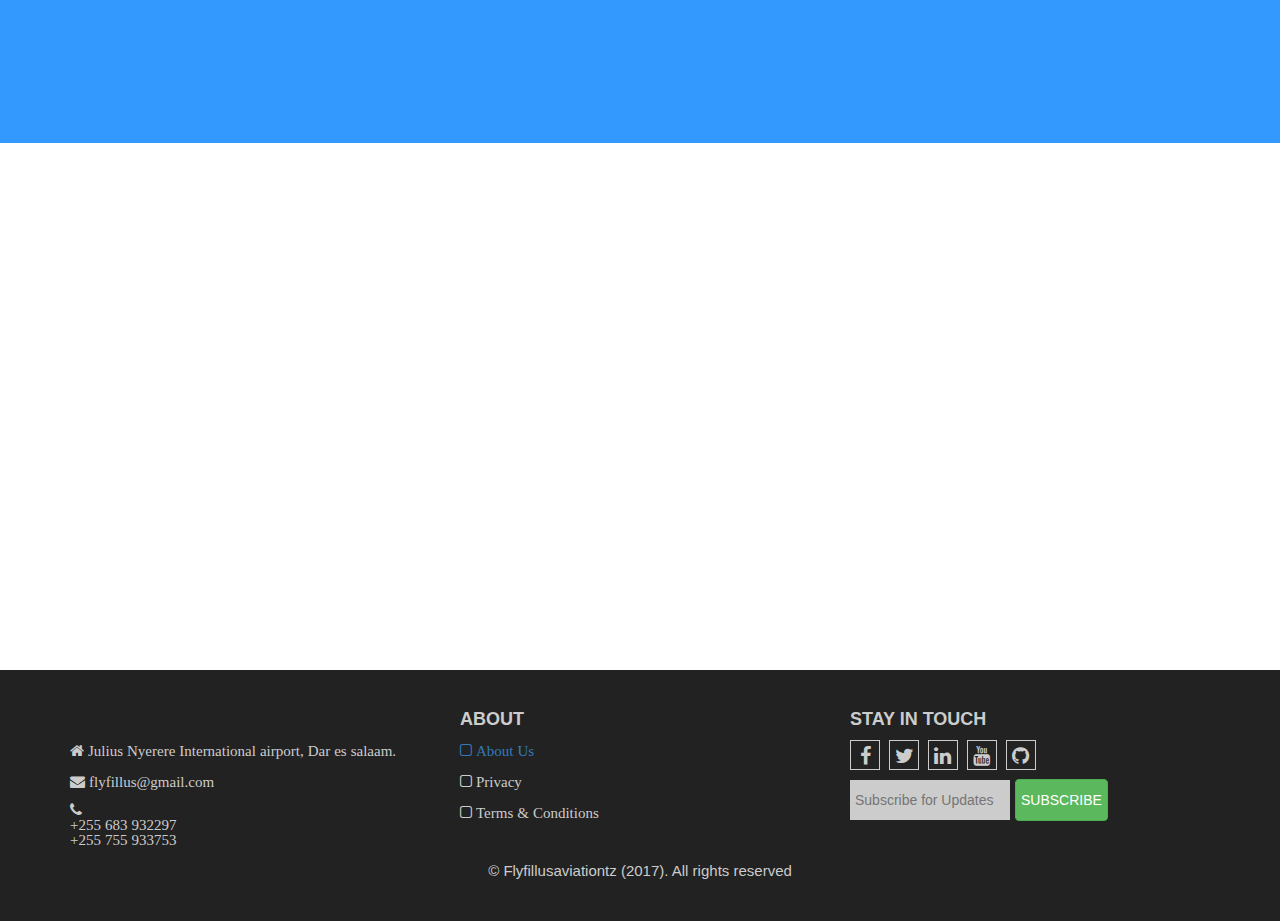
==== commit fccd99ed: "yap" ====
--- a/index.html
+++ b/index.html
@@ -127,70 +127,36 @@
 		<div id="pricing" class="pricing">
 			<div class="container">
 				<div class="row">
-					<h2 class="wow fadeInUp">Pricing</h2>
-					<p class="wow fadeInUp" data-wow-delay="0.4s">Management refers to the process of achieving organizational</p>
+					<h2 class="wow fadeInUp">Core values</h2>
+					<p class="wow fadeInUp" data-wow-delay="0.4s">our core values are...</p>
 					<div class="col-lg-3 col-md-3 wow flipInY" data-wow-delay="0.8s">
 						<div class="packages">
-							<h4>Bronze</h4>
-							<h1>9.99</h1>
-							<b>Monthly</b>
-							<p>Management refers to the process of achieving organizational</p>
-							<hr>
-							<li>100 Users</li>
-							<li>SSL Certificate</li>
-							<li>Online Support</li>
-							<li>300GB Diskspace</li>
-							<li>100 Email Address</li>
-							<li>MySQL Databases</li>
-							<button class="btn btn-success">Get Started</button>
+							<h4>Safety</h4>
+							<p>In aviation we say,safety first! With 100% safety record we uphold best safety standard and procedures in all our operations</p>
+							<br><br>
 						</div>
 					</div>
 					<div class="col-lg-3 col-md-3 wow flipInY" data-wow-delay="1.2s">
 						<div class="packages">
-							<h4>Silver</h4>
-							<h1>19.99</h1>
-							<b>Monthly</b>
-							<p>Management refers to the process of achieving organizational</p>
-							<hr>
-							<li>100 Users</li>
-							<li>SSL Certificate</li>
-							<li>Online Support</li>
-							<li>300GB Diskspace</li>
-							<li>100 Email Address</li>
-							<li>MySQL Databases</li>
-							<button class="btn btn-success">Get Started</button>
+							<h4>On Time Performance (OTP)</h4>
+							<p>We always aim to give the shortest and best turn around with least paper work needed</p>
+							<br><br><br>
 						</div>
 					</div>
 					<div class="col-lg-3 col-md-3 wow flipInY" data-wow-delay="1.6s">
 						<div class="packages">
-							<h4>Gold</h4>
-							<h1>29.99</h1>
-							<b>Monthly</b>
-							<p>Management refers to the process of achieving organizational</p>
-							<hr>
-							<li>100 Users</li>
-							<li>SSL Certificate</li>
-							<li>Online Support</li>
-							<li>300GB Diskspace</li>
-							<li>100 Email Address</li>
-							<li>MySQL Databases</li>
-							<button class="btn btn-success">Get Started</button>
+							<h4>Confidentiality</h4>
+							<p>
+								We serve all kinds of customers hence others needing anonymous airport quick transfers. All documents are safely stored and never
+								given without customers' consent.
+							</p>
 						</div>
 					</div>
 					<div class="col-lg-3 col-md-3 wow flipInY" data-wow-delay="2.0s">
 						<div class="packages">
-							<h4>Premium</h4>
-							<h1>39.99</h1>
-							<b>Monthly</b>
-							<p>Management refers to the process of achieving organizational</p>
-							<hr>
-							<li>100 Users</li>
-							<li>SSL Certificate</li>
-							<li>Online Support</li>
-							<li>300GB Diskspace</li>
-							<li>100 Email Address</li>
-							<li>MySQL Databases</li>
-							<button class="btn btn-success">Get Started</button>
+							<h4>Honesty</h4>
+							<p>We dont have hidden charges or small miscellaneous charges that others charge hot water, ice, clean water and others</p>
+							<br><br>
 						</div>
 					</div>
 				</div>
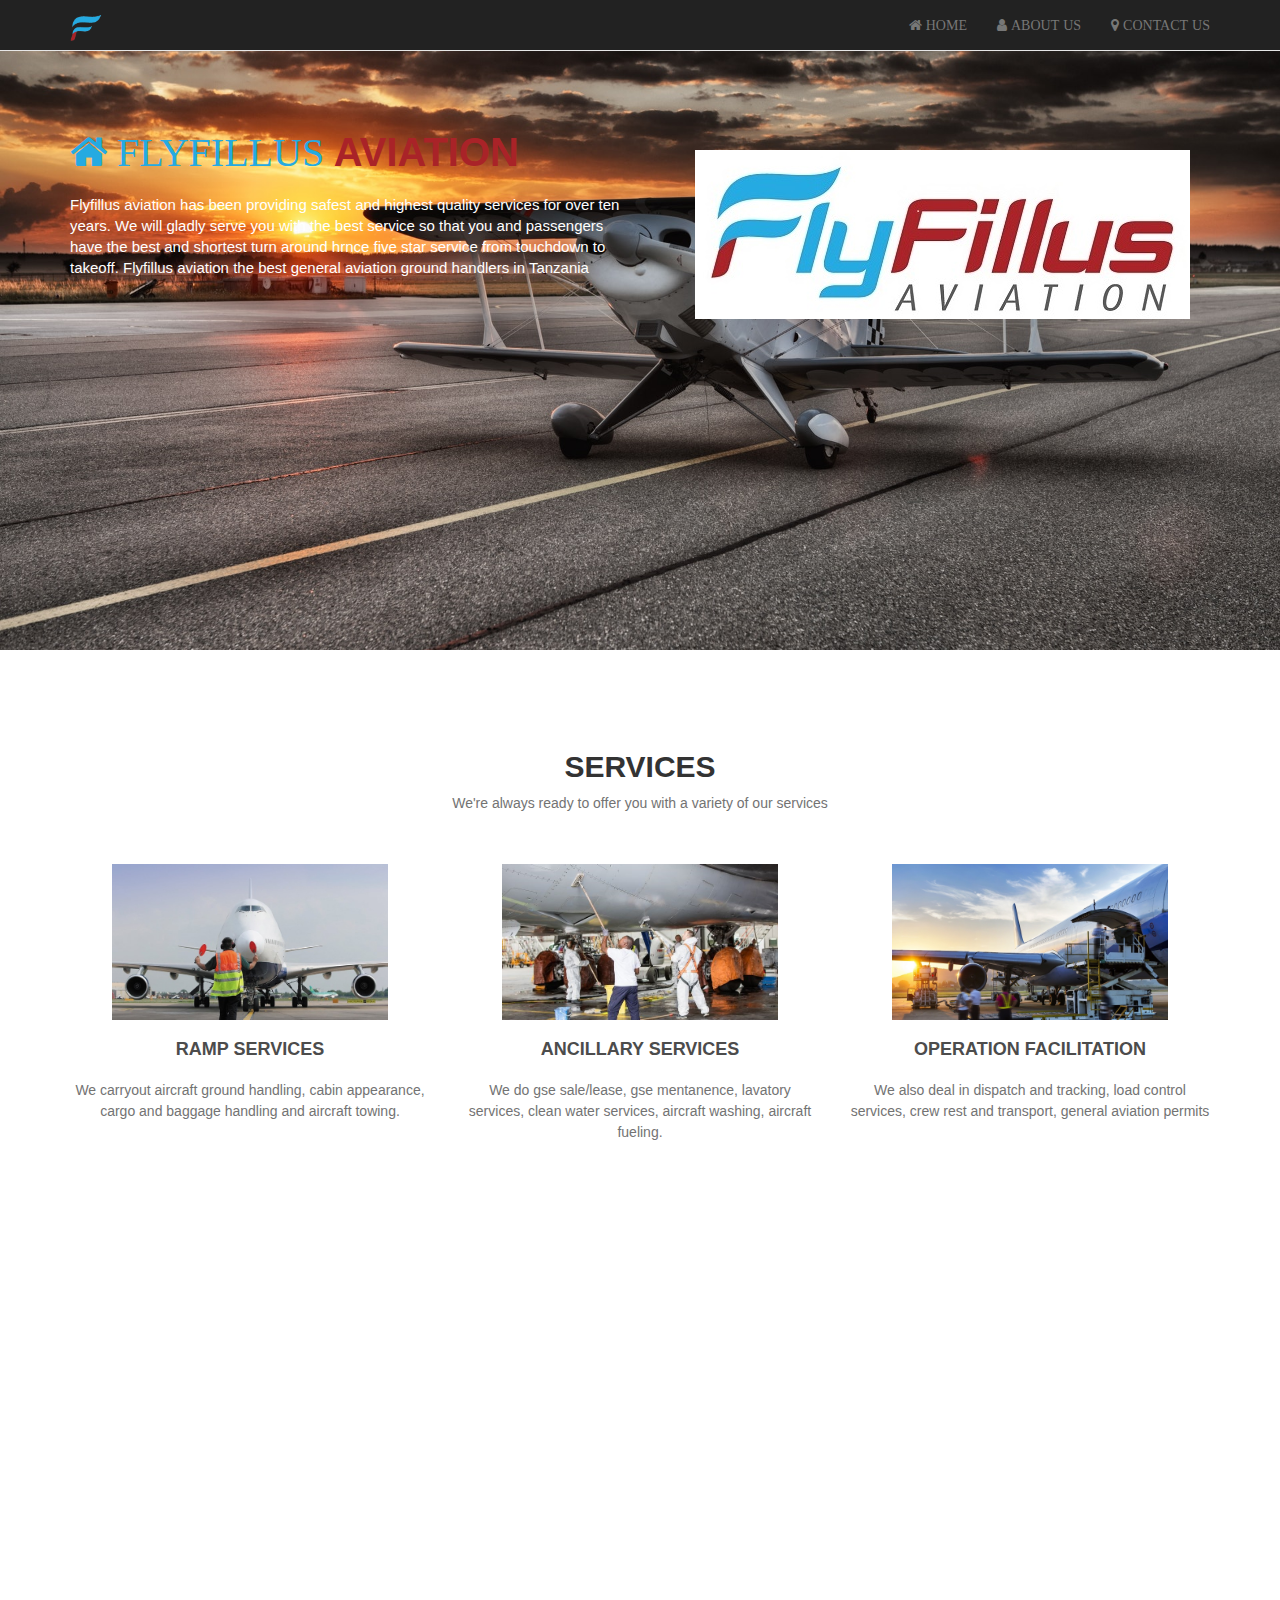
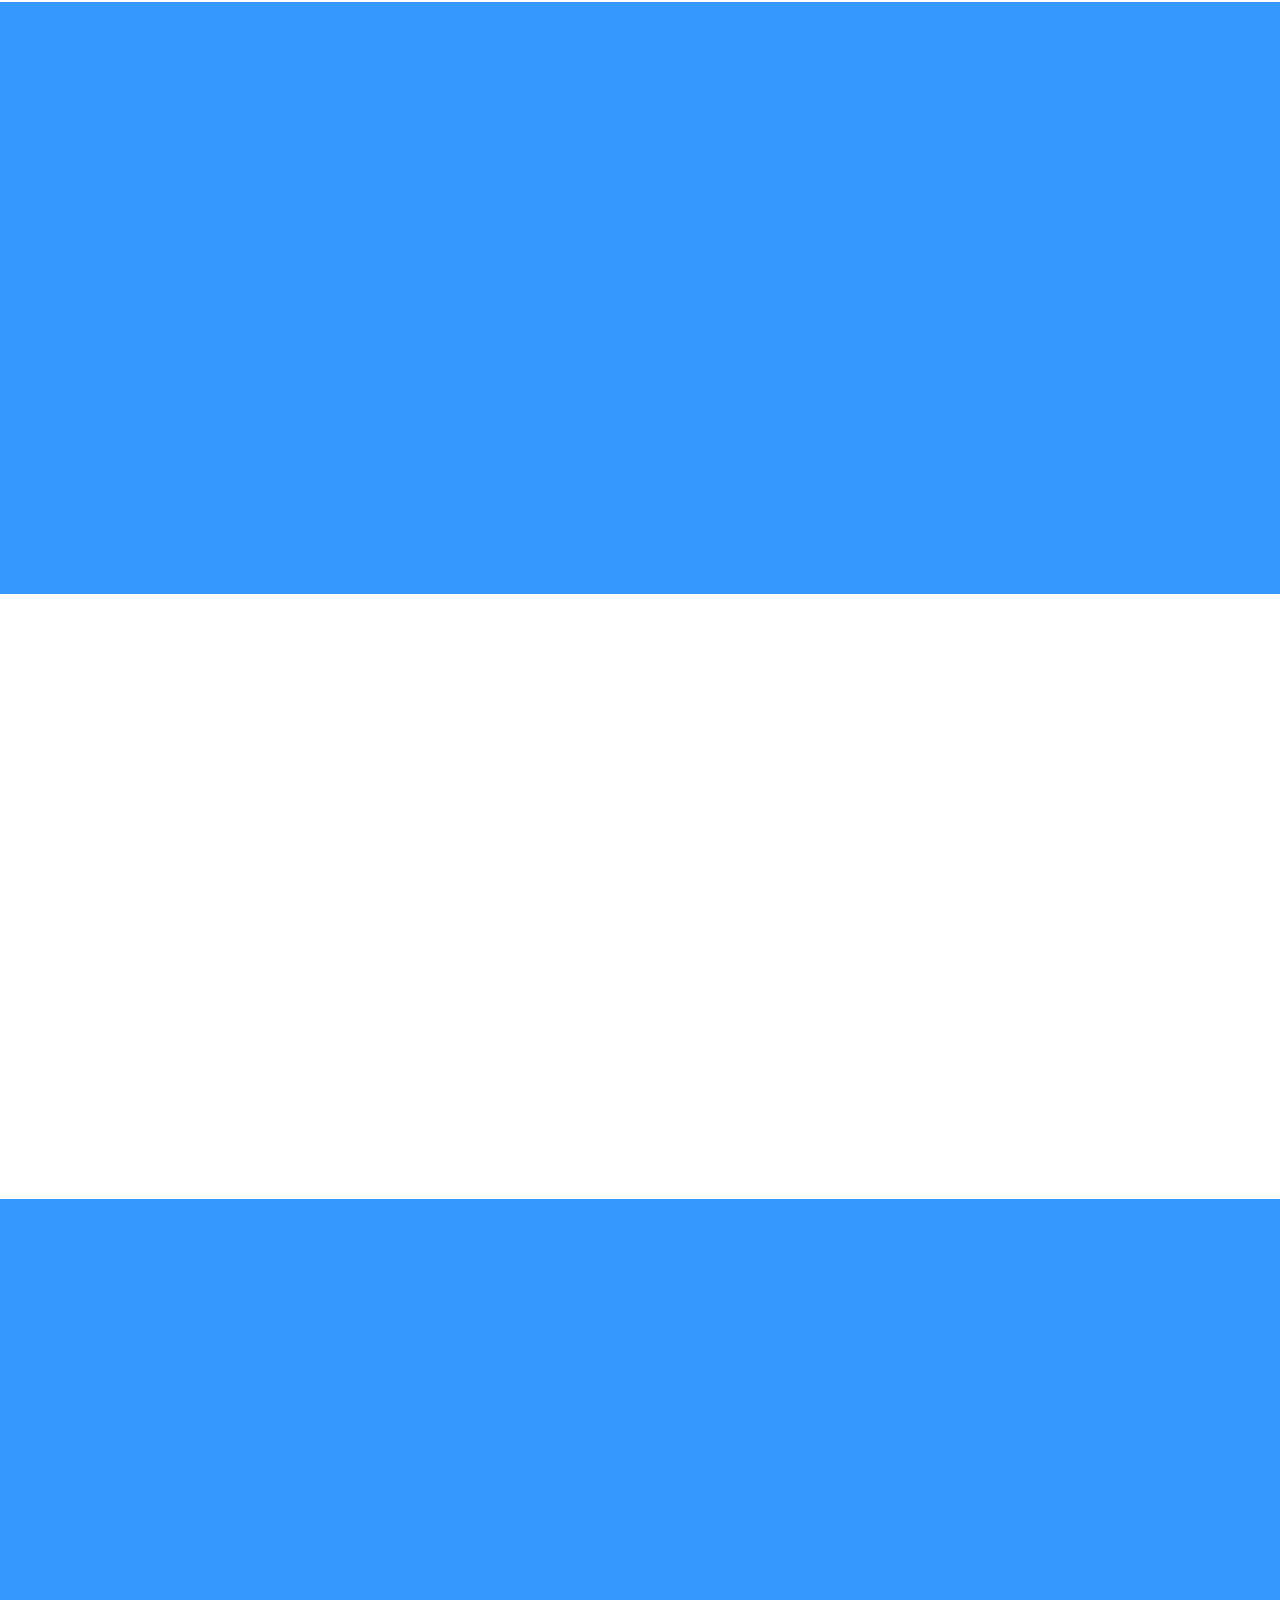
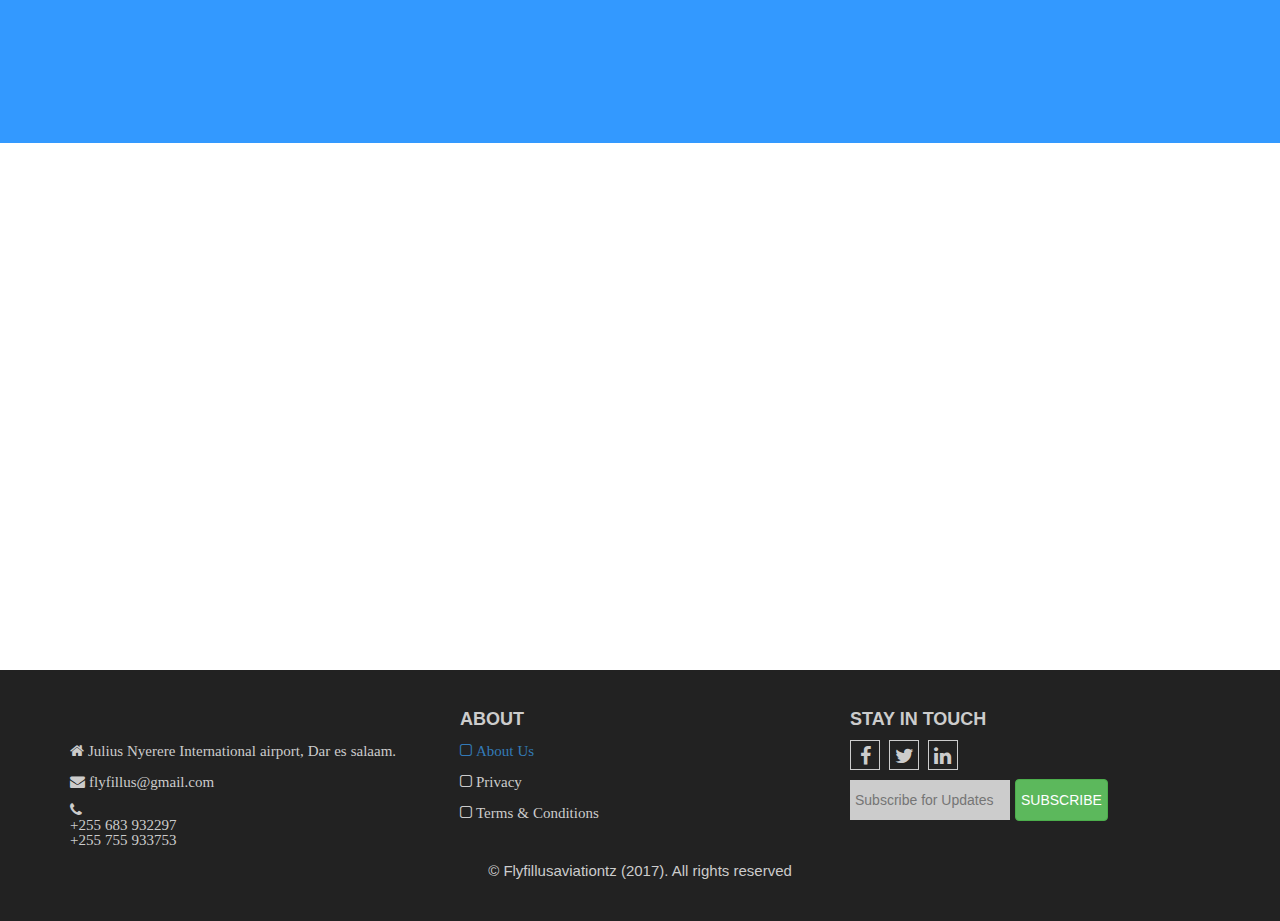
==== commit 456888de: "progress" ====
--- a/index.html
+++ b/index.html
@@ -219,7 +219,7 @@
 						<li><img src="image/client1.png" alt=""></li>
 					</div>
 					<div class="col-lg-3 col-md-3 wow fadeInLeft" data-wow-delay="1.6s">
-						<li><img src="image/client2.png" alt=""></li>
+						<li><img src="image/FullSizeRender.jpg" alt=""></li>
 					</div>
 					<div class="col-lg-3 col-md-3 wow fadeInLeft" data-wow-delay="1.2s">
 						<li><img src="image/client3.png" alt=""></li>
@@ -281,9 +281,7 @@
 						<h4>Stay in touch</h4>
 						<i class="social fa fa-facebook" aria-hidden="true"></i>
 						<i class="social fa fa-twitter" aria-hidden="true"></i>
-						<i class="social fa fa-linkedin" aria-hidden="true"></i>
-						<i class="social fa fa-youtube" aria-hidden="true"></i>
-						<i class="social fa fa-github" aria-hidden="true"></i><br>
+						<i class="social fa fa-linkedin" aria-hidden="true"></i><br>
 						<input type="email" placeholder="Subscribe for Updates"><button class="btn btn-success">Subscribe</button>
 					</div>
 				</div>
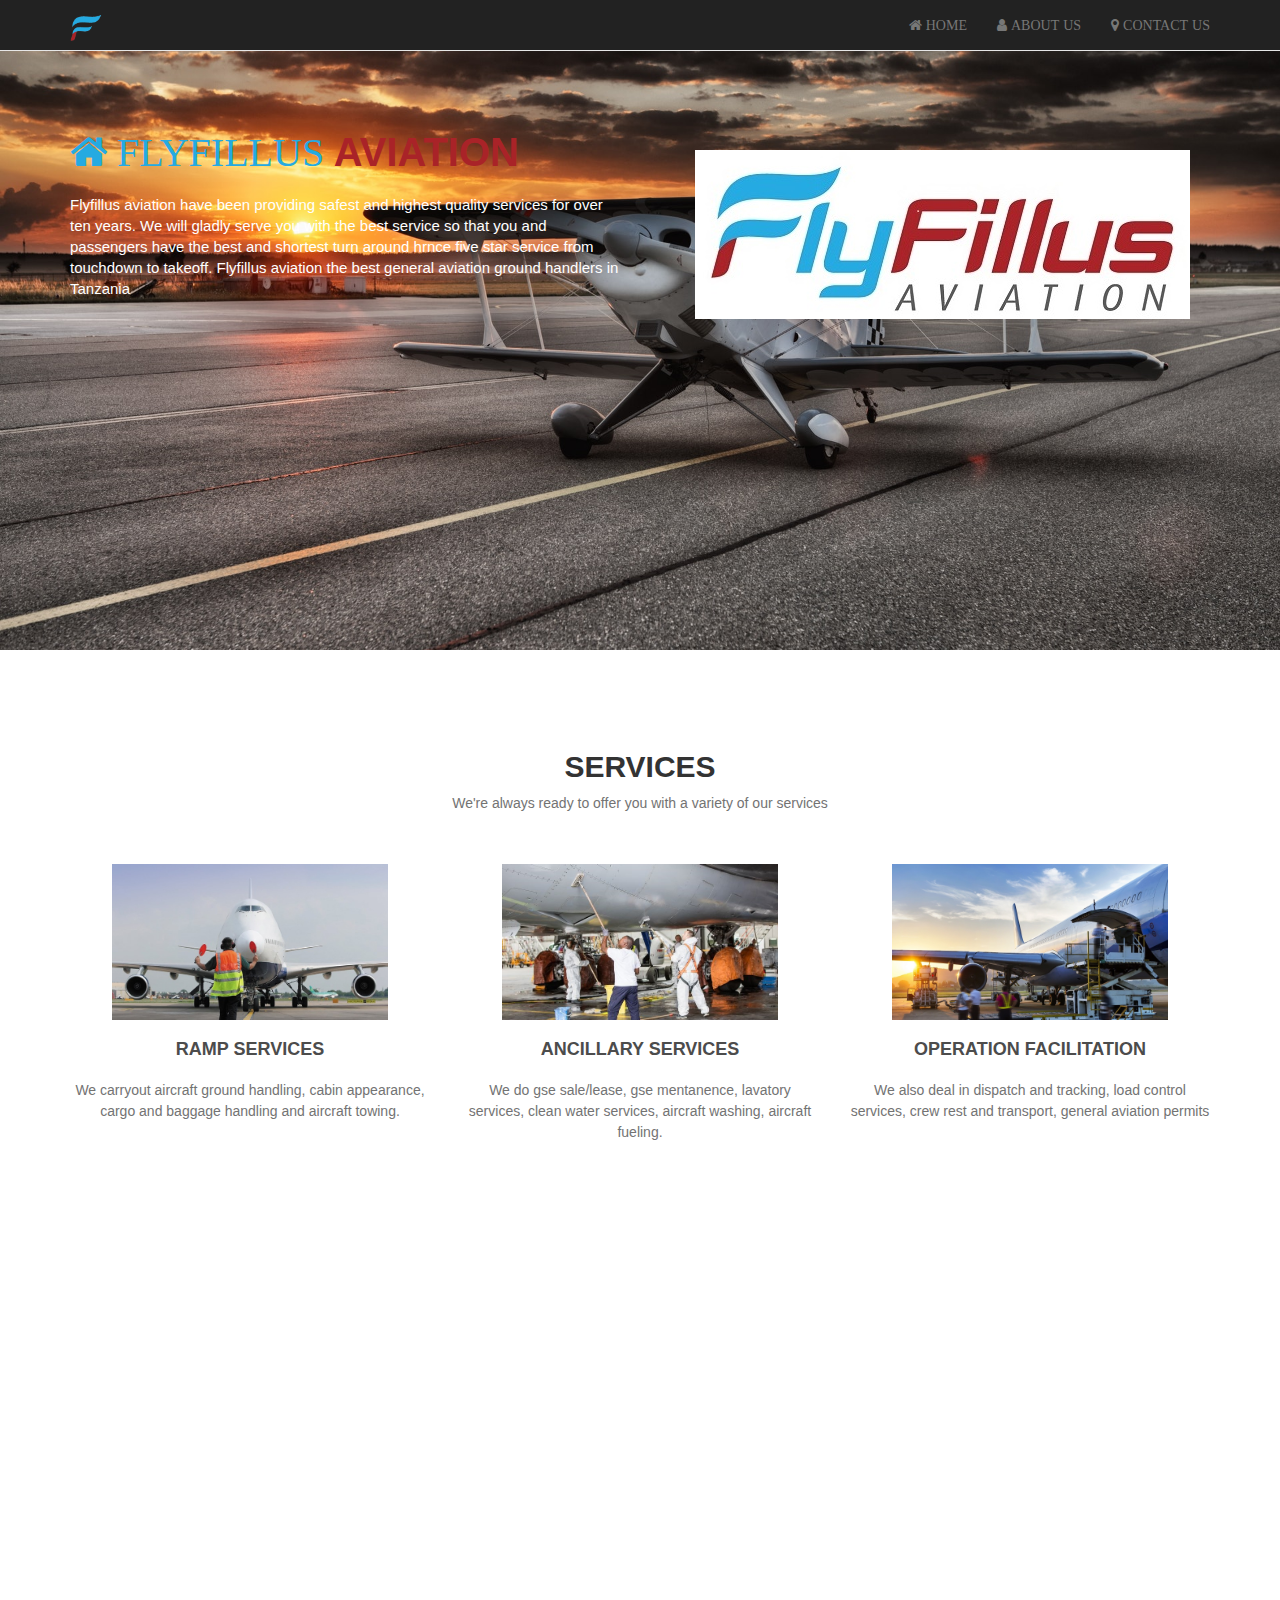
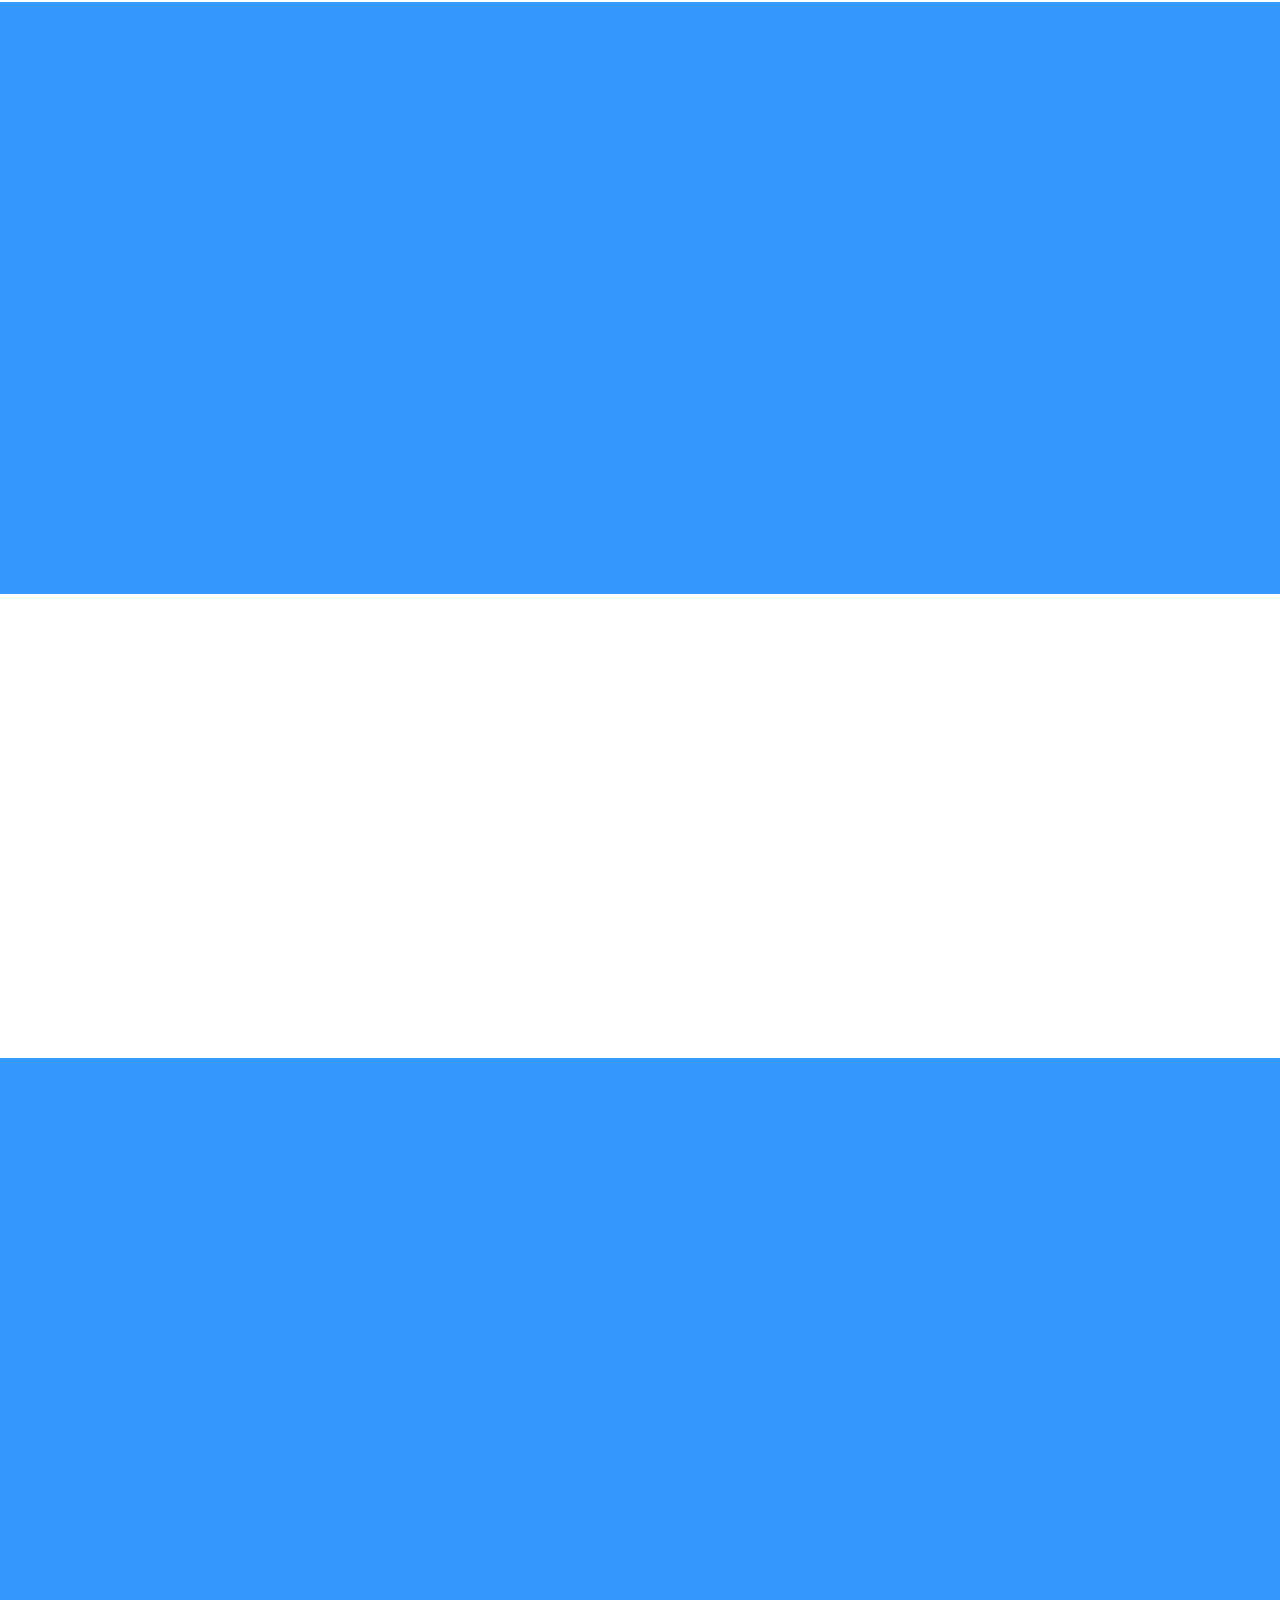
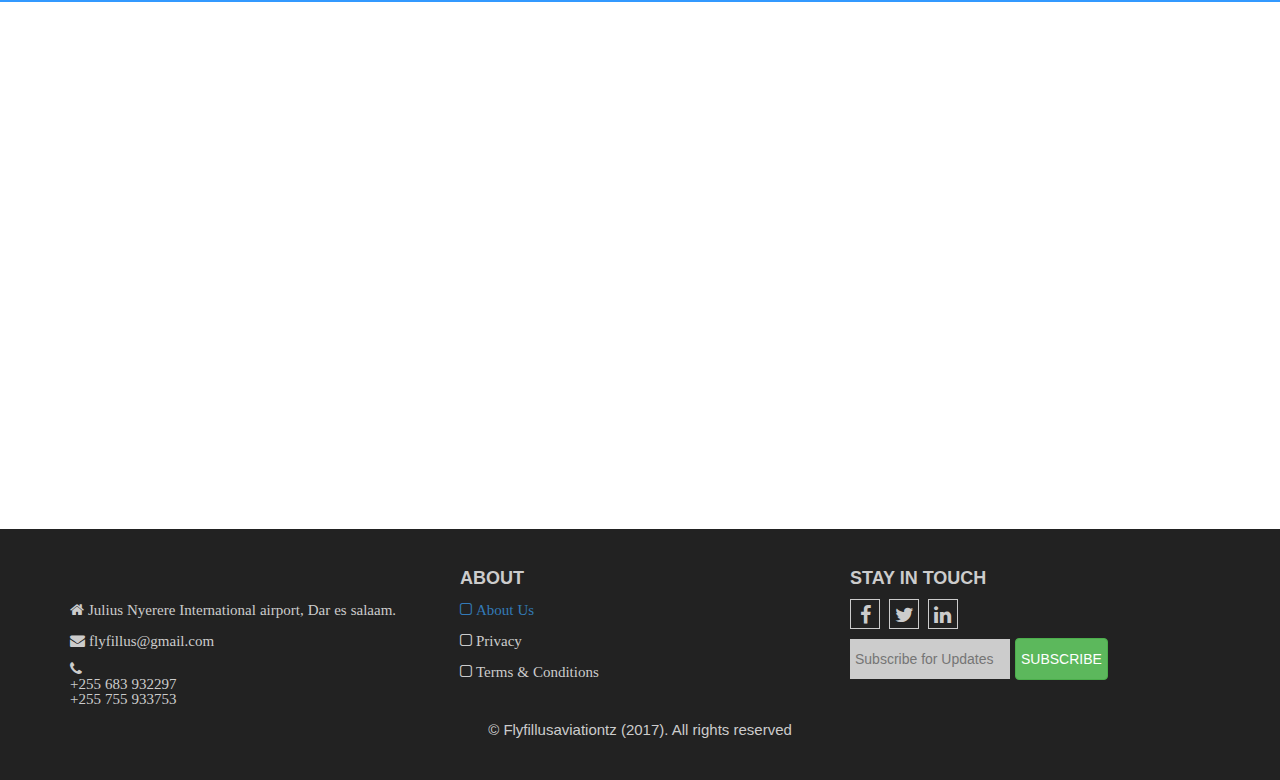
==== commit 8f7bf041: "progress" ====
--- a/index.html
+++ b/index.html
@@ -37,7 +37,7 @@
 					<div class="col-lg-6 col-md-6 wow bounceInLeft" data-wow-delay="1s">
 						<h1><span class="fa fa-home" style="color:#25aae1;"> Flyfillus</span> <span style="color:#a92328;">aviation</span></h1>
 						<p>
-						Flyfillus aviation has been providing safest and highest quality services for over ten years. 
+						Flyfillus aviation have been providing safest and highest quality services for over ten years. 
 						We will gladly serve you with the best service so that you and passengers have the best and shortest turn around hrnce five star service from touchdown to takeoff. 
 						Flyfillus aviation the best general aviation ground handlers in Tanzania
 						</p>
@@ -113,10 +113,10 @@
 					<div class="col-lg-4 col-md-4 wow fadeInLeft" data-wow-delay="1s">
 						<div class="service-block">
 							<div>
-								<img src="image/advisory.jpg" alt="">
-							</div>
-							<div>
-								<h4>FREE AVIATION ADVISORY</h4>
+								<img src="image/tours.jpg" alt="" style="width:276px; height:156px;">
+							</div>
+							<div>
+								<h4>TOUR CO-ORDINATION</h4>
 								<p>We offer advice on notam, weather, charts, urgent airport information, Tanzania important aviation contacts</p>
 							</div>
 						</div>
@@ -165,48 +165,15 @@
 		<div id="team" class="team">
 			<div class="container">
 				<div class="row">
-					<h2 class="wow fadeInUp">Meet the team</h2>
+					<h2 class="wow fadeInUp">Our Partners</h2>
 					<p class="wow fadeInUp" data-wow-delay="0.4s">Our team will assist with your specific and general aircraft related enquiries</p>
-					<div class="col-lg-3 col-md-3 wow fadeInLeft" data-wow-delay="2.0s">
-						<img src="image/profile.png" class="img-circle" alt="">
-						<h4>Mugisha Frank</h4>
-						<b>Operations Manager</b>
-						<p>flyfillus@flyfillusaviation.com</p>
-						<a href="#"><i class="fa fa-facebook" aria-hidden="true"></i></a>
-						<a href="#"><i class="fa fa-twitter" aria-hidden="true"></i></a>
-						<a href="#"><i class="fa fa-linkedin" aria-hidden="true"></i></a>
-						<a href="#"><i class="fa fa-pinterest" aria-hidden="true"></i></a>
-					</div>
-					<div class="col-lg-3 col-md-3 wow fadeInLeft" data-wow-delay="1.6s">
-						<img src="image/profile.png" class="img-circle" alt="">
-						<h4>Goha Frank</h4>
-						<b>Operations Executive</b>
-						<p>operations@flyfillusaviation.com</p>
-						<a href="#"><i class="fa fa-facebook" aria-hidden="true"></i></a>
-						<a href="#"><i class="fa fa-twitter" aria-hidden="true"></i></a>
-						<a href="#"><i class="fa fa-linkedin" aria-hidden="true"></i></a>
-						<a href="#"><i class="fa fa-pinterest" aria-hidden="true"></i></a>
-					</div>
-					<div class="col-lg-3 col-md-3 wow fadeInLeft" data-wow-delay="1.2s">
-						<img src="image/profile.png" class="img-circle" alt="">
-						<h4>Irene Aloys</h4>
-						<b>Marketing Executive</b>
-						<p>marketing@flyfillusaviation.com</p>
-						<a href="#"><i class="fa fa-facebook" aria-hidden="true"></i></a>
-						<a href="#"><i class="fa fa-twitter" aria-hidden="true"></i></a>
-						<a href="#"><i class="fa fa-linkedin" aria-hidden="true"></i></a>
-						<a href="#"><i class="fa fa-pinterest" aria-hidden="true"></i></a>
-					</div>
-					<div class="col-lg-3 col-md-3 wow fadeInLeft" data-wow-delay="0.8s">
-						<img src="image/profile.png" class="img-circle" alt="">
-						<h4>Mutalemwa Julius</h4>
-						<b>Accounts Executive</b>
-						<p>accounts@flyfillusaviation.com</p>
-						<a href="#"><i class="fa fa-facebook" aria-hidden="true"></i></a>
-						<a href="#"><i class="fa fa-twitter" aria-hidden="true"></i></a>
-						<a href="#"><i class="fa fa-linkedin" aria-hidden="true"></i></a>
-						<a href="#"><i class="fa fa-pinterest" aria-hidden="true"></i></a>
-					</div>
+					<div class="col-lg-6 col-md-6 wow fadeInLeft" data-wow-delay="1.2s">
+						<li><img src="image/FullSizeRender.jpg" alt=""></li>
+					</div>
+					<div class="col-lg-6 col-md-6 wow fadeInLeft" data-wow-delay="0.8s">
+						<li><img src="image/bramtech.png" alt=""></li>
+					</div>
+					
 				</div>
 			</div>
 		</div>
@@ -222,7 +189,7 @@
 						<li><img src="image/FullSizeRender.jpg" alt=""></li>
 					</div>
 					<div class="col-lg-3 col-md-3 wow fadeInLeft" data-wow-delay="1.2s">
-						<li><img src="image/client3.png" alt=""></li>
+						<li><img src="image/bramtech.png" alt=""></li>
 					</div>
 					<div class="col-lg-3 col-md-3 wow fadeInLeft" data-wow-delay="0.8s">
 						<li><img src="image/client4.png" alt=""></li>
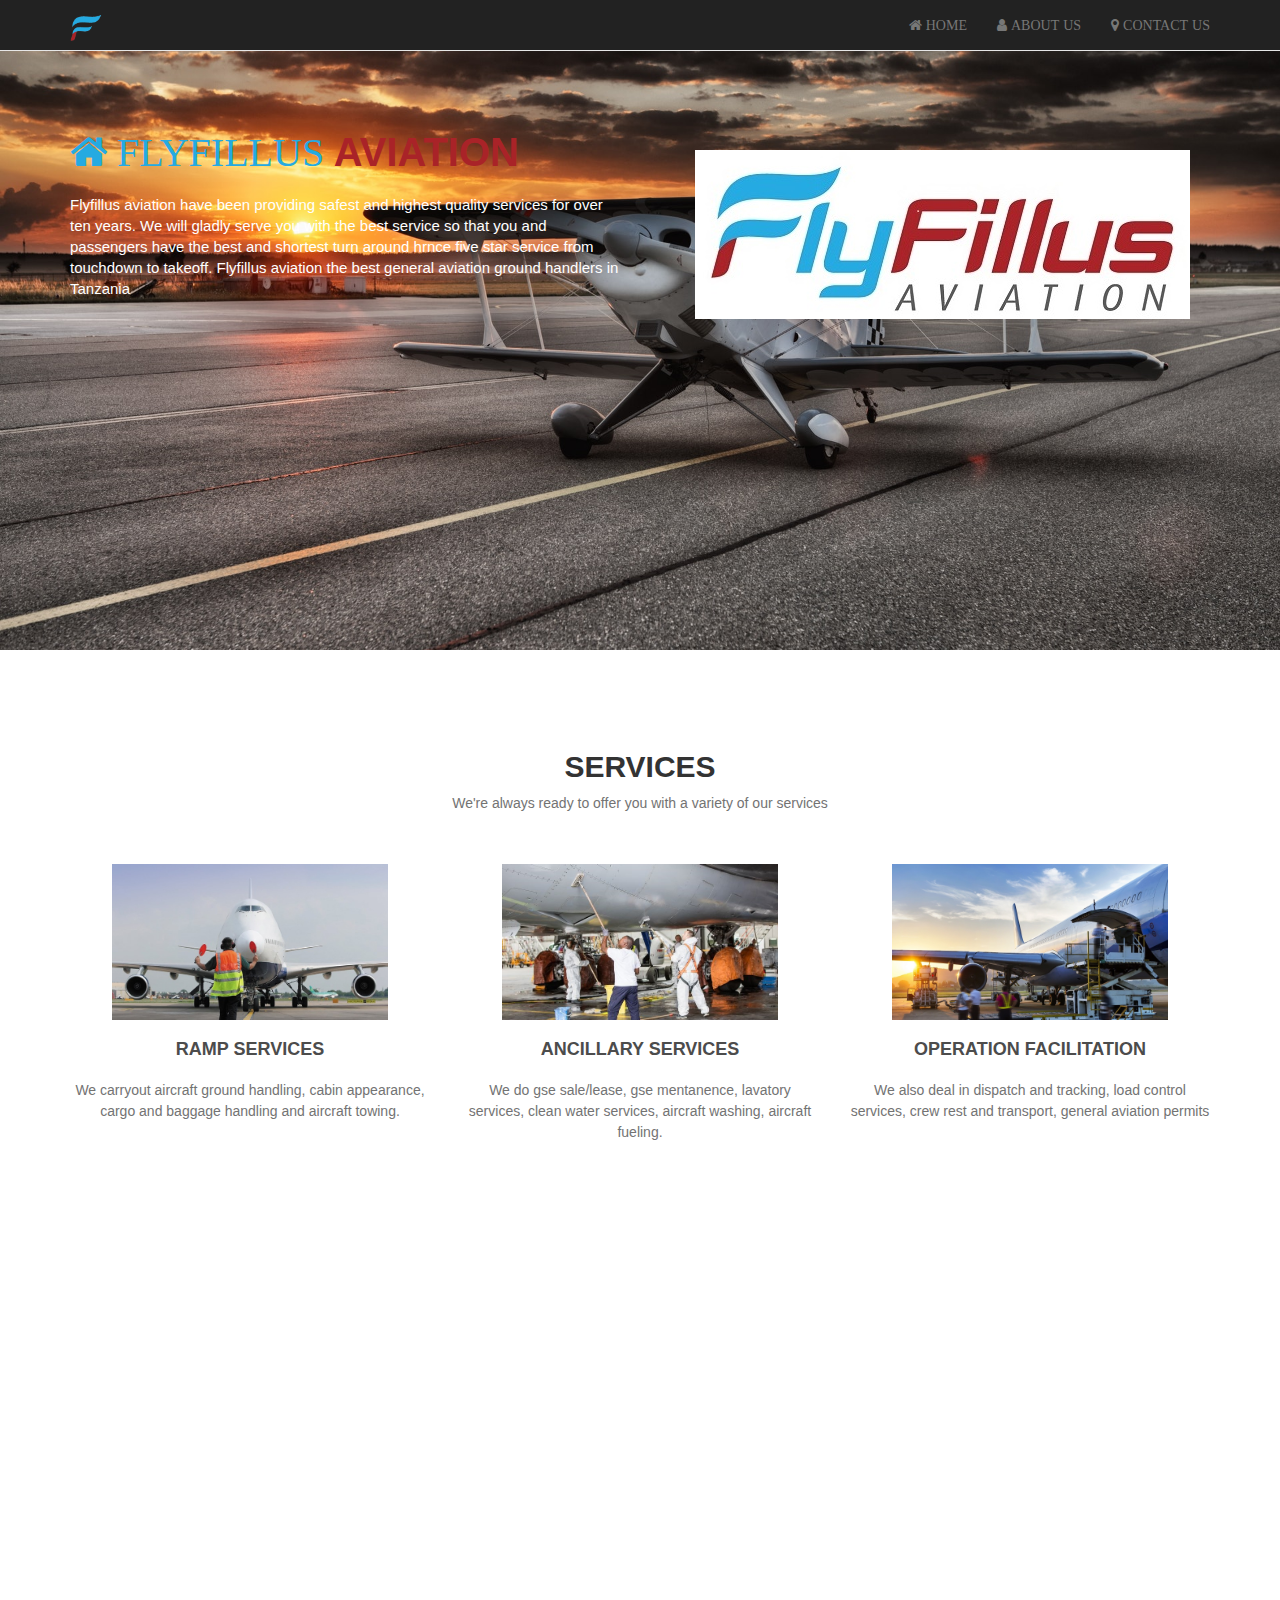
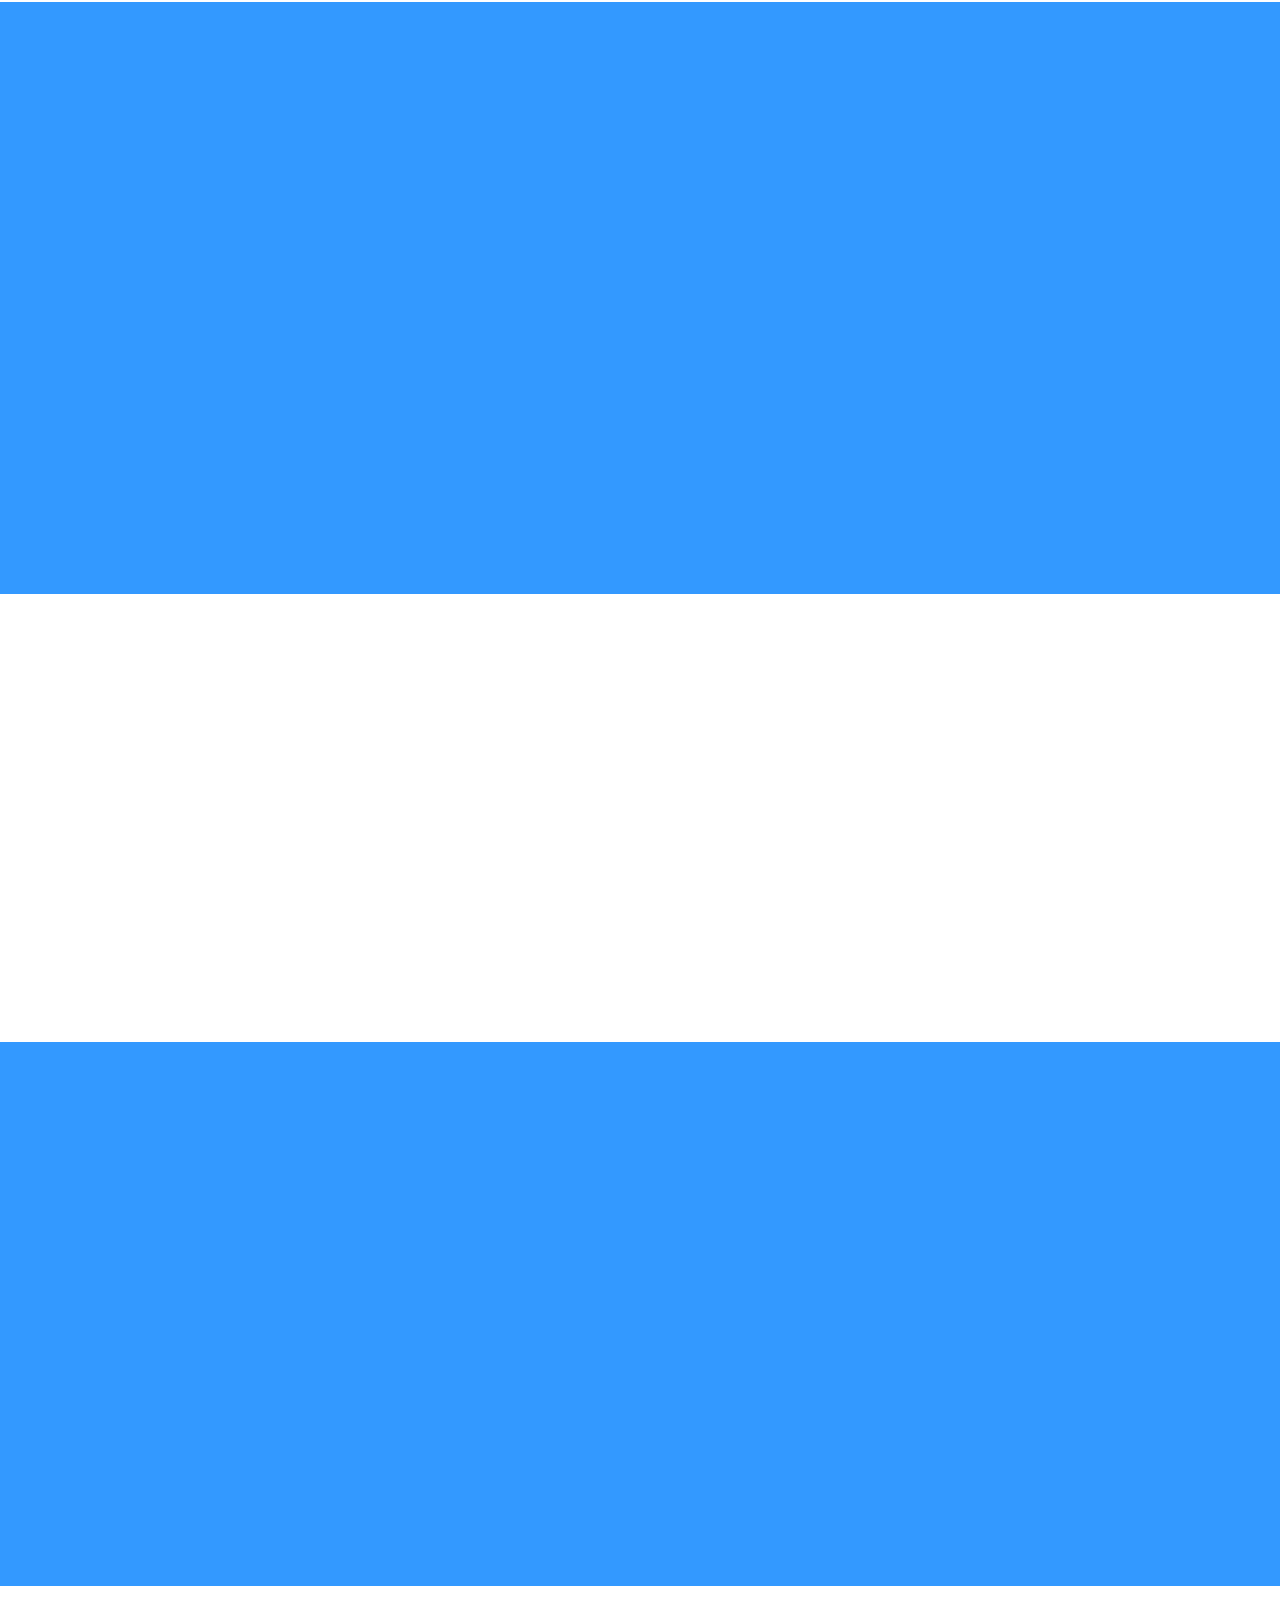
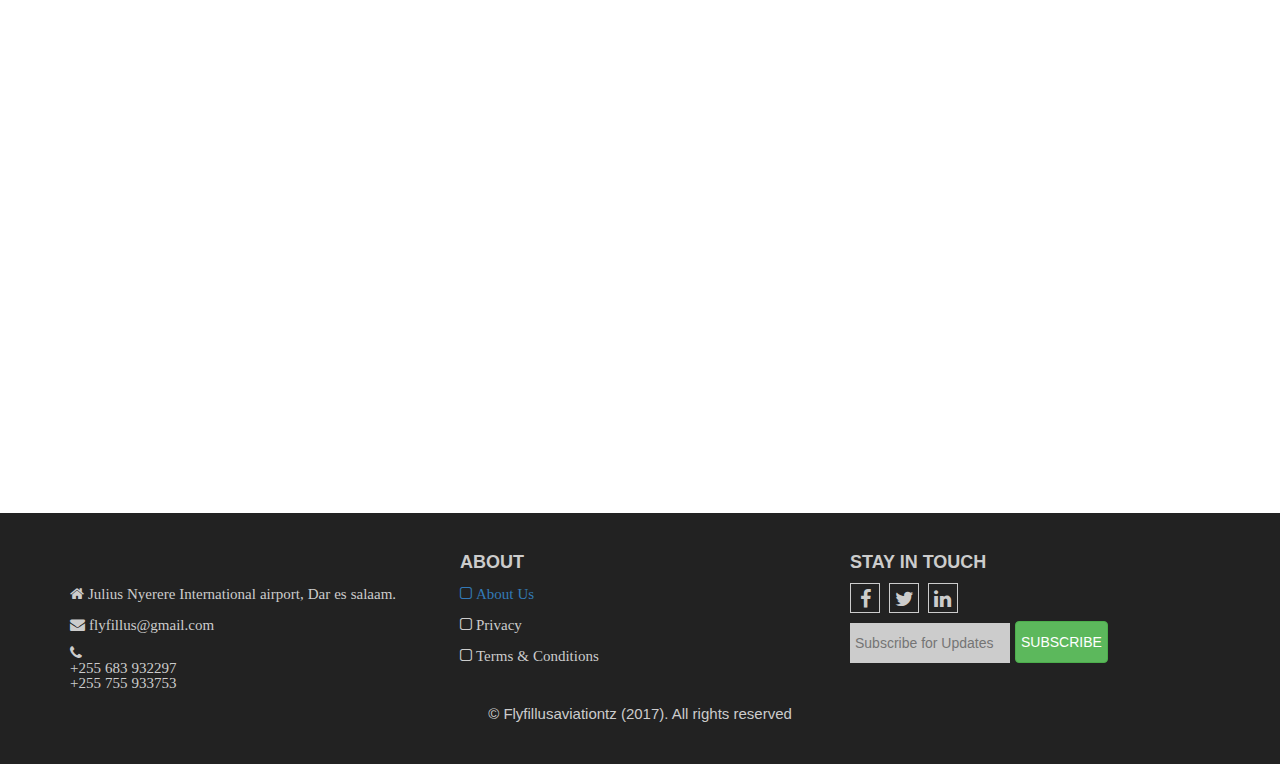
==== commit 0839812a: "ok" ====
--- a/index.html
+++ b/index.html
@@ -166,7 +166,7 @@
 			<div class="container">
 				<div class="row">
 					<h2 class="wow fadeInUp">Our Partners</h2>
-					<p class="wow fadeInUp" data-wow-delay="0.4s">Our team will assist with your specific and general aircraft related enquiries</p>
+					<p class="wow fadeInUp" data-wow-delay="0.4s"></p>
 					<div class="col-lg-6 col-md-6 wow fadeInLeft" data-wow-delay="1.2s">
 						<li><img src="image/FullSizeRender.jpg" alt=""></li>
 					</div>
--- a/css/style.css
+++ b/css/style.css
@@ -186,8 +186,8 @@
 	color:#737373;
 }
 .team img{
-	height:150px;
-	width:150px;
+	
+	width:200px;
 	margin-top:80px;
 }
 .team i{
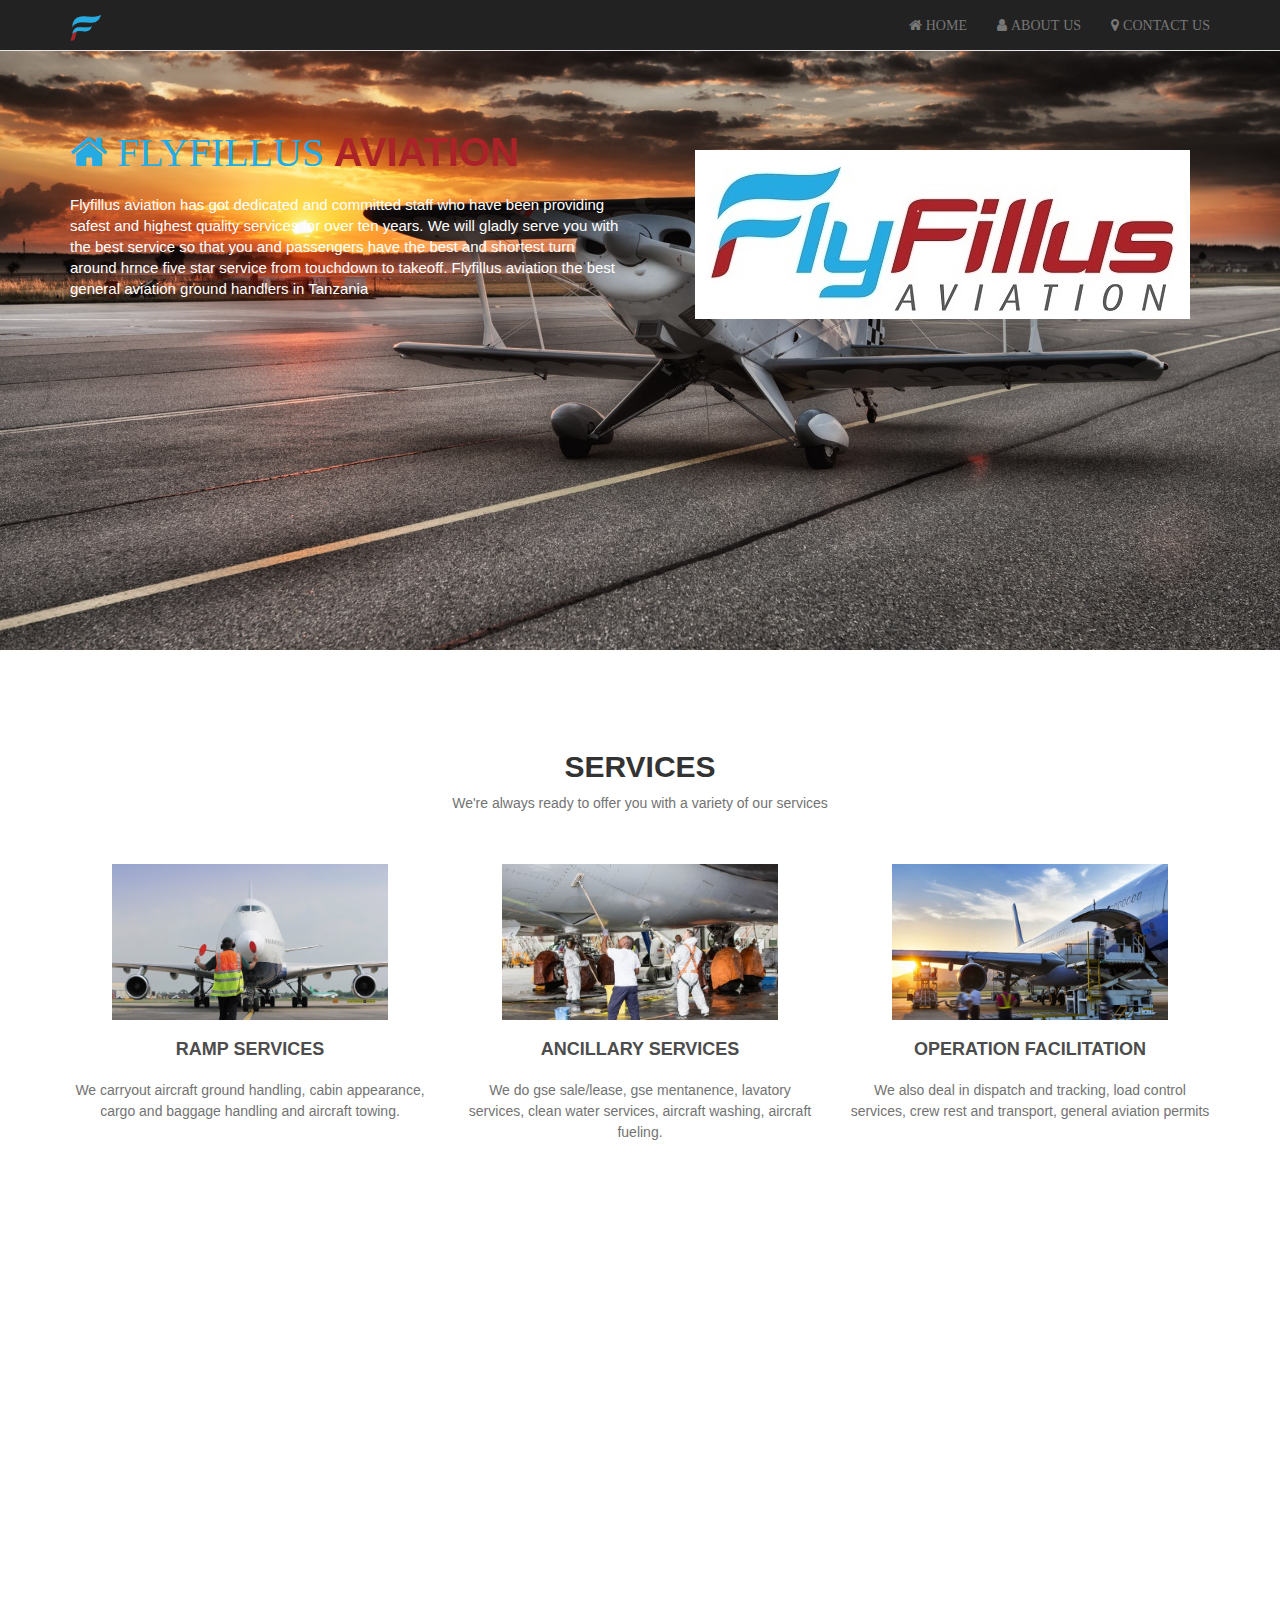
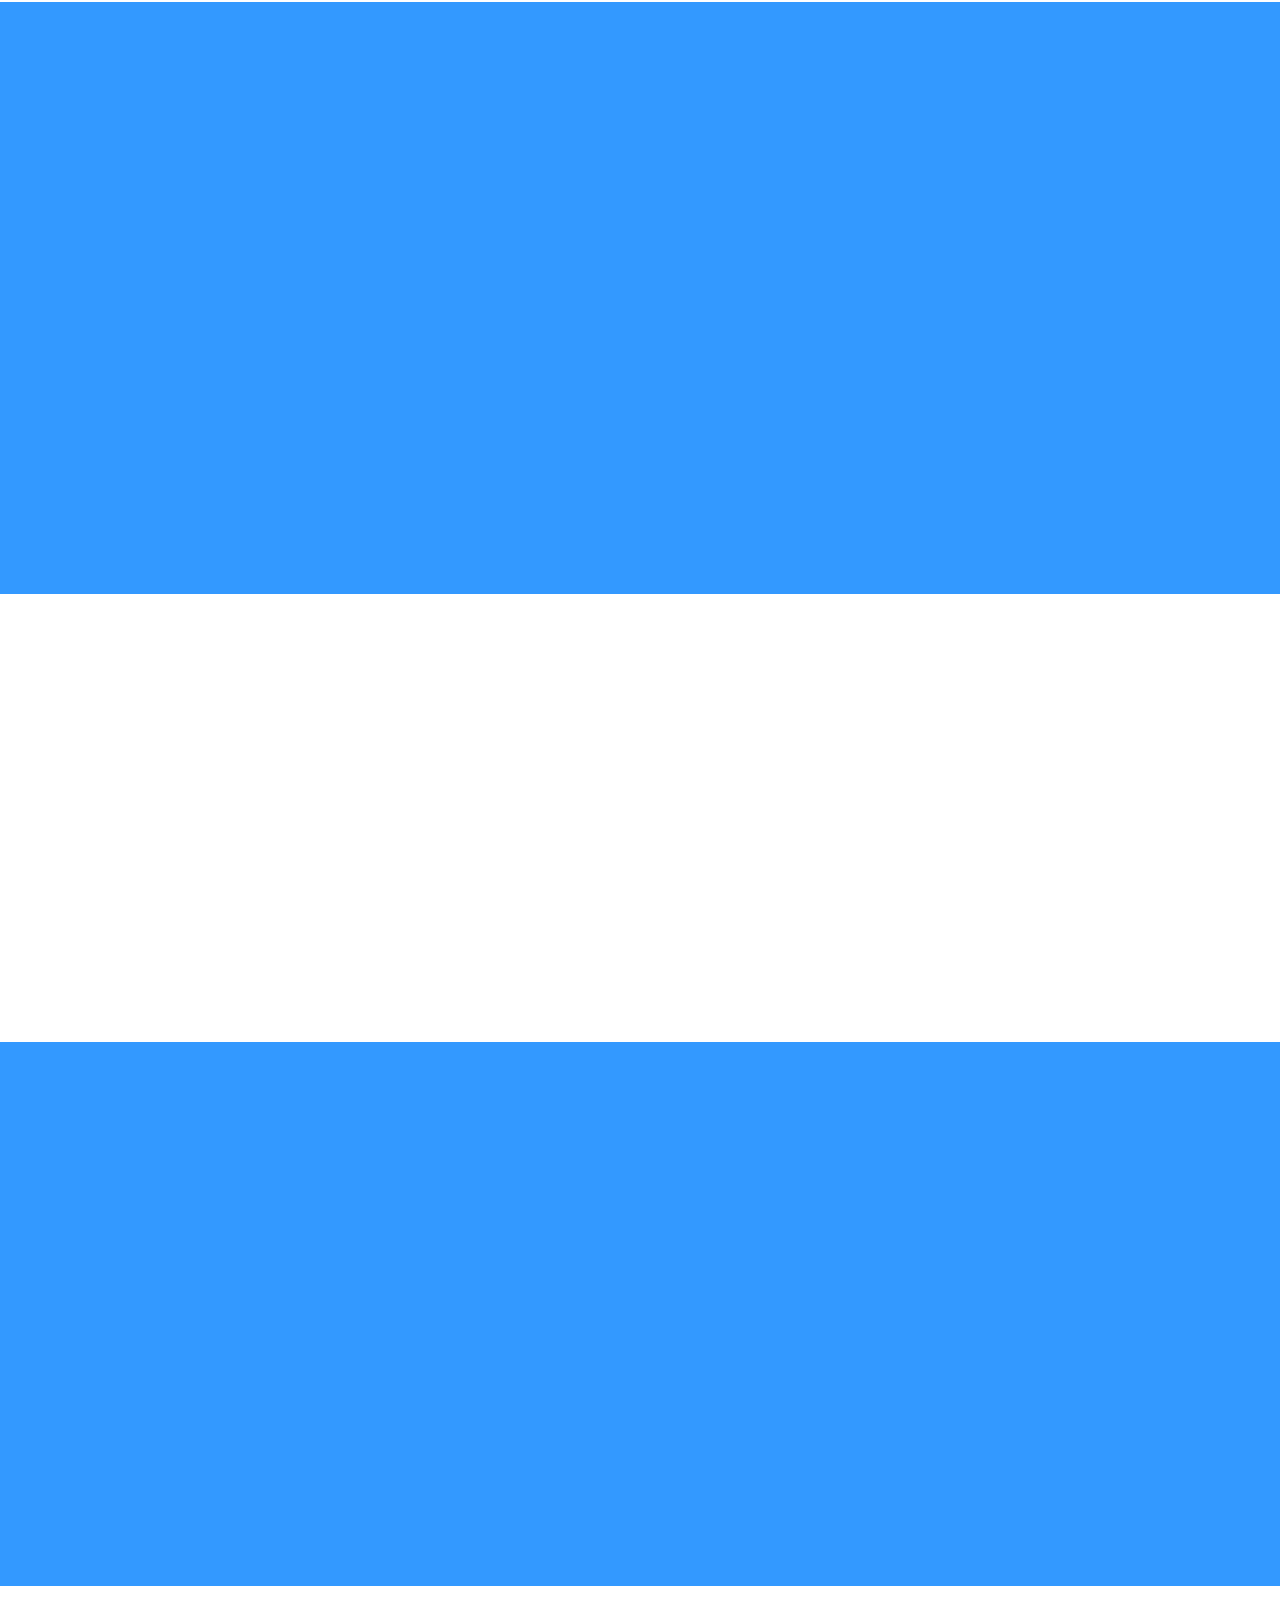
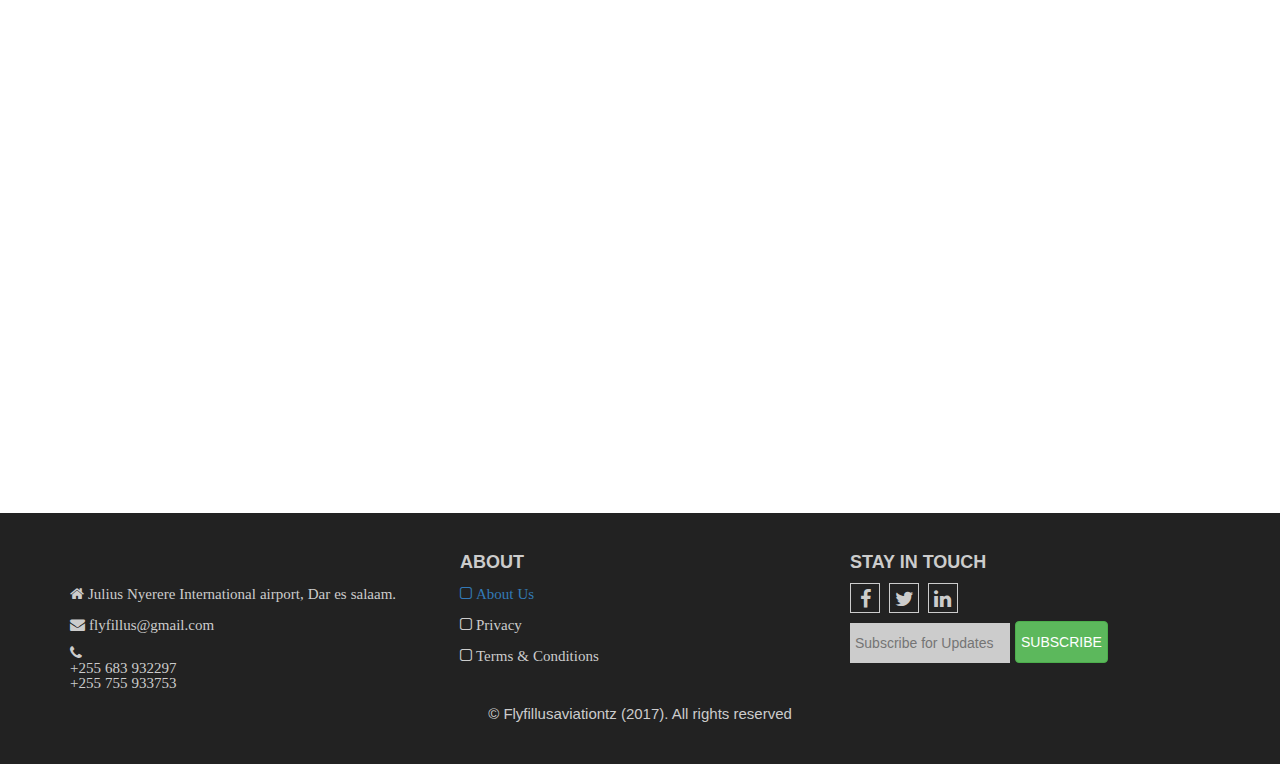
==== commit 044cffcb: "progress" ====
--- a/index.html
+++ b/index.html
@@ -37,7 +37,7 @@
 					<div class="col-lg-6 col-md-6 wow bounceInLeft" data-wow-delay="1s">
 						<h1><span class="fa fa-home" style="color:#25aae1;"> Flyfillus</span> <span style="color:#a92328;">aviation</span></h1>
 						<p>
-						Flyfillus aviation have been providing safest and highest quality services for over ten years. 
+						Flyfillus aviation has got dedicated and committed staff who have been providing safest and highest quality services for over ten years. 
 						We will gladly serve you with the best service so that you and passengers have the best and shortest turn around hrnce five star service from touchdown to takeoff. 
 						Flyfillus aviation the best general aviation ground handlers in Tanzania
 						</p>
@@ -117,7 +117,7 @@
 							</div>
 							<div>
 								<h4>TOUR CO-ORDINATION</h4>
-								<p>We offer advice on notam, weather, charts, urgent airport information, Tanzania important aviation contacts</p>
+								<p>Destination:Paris, Seychelles, South Africa, Egypt, Jerusalem, Selous, Serengeti, Zanzibar</p>
 							</div>
 						</div>
 					</div>
